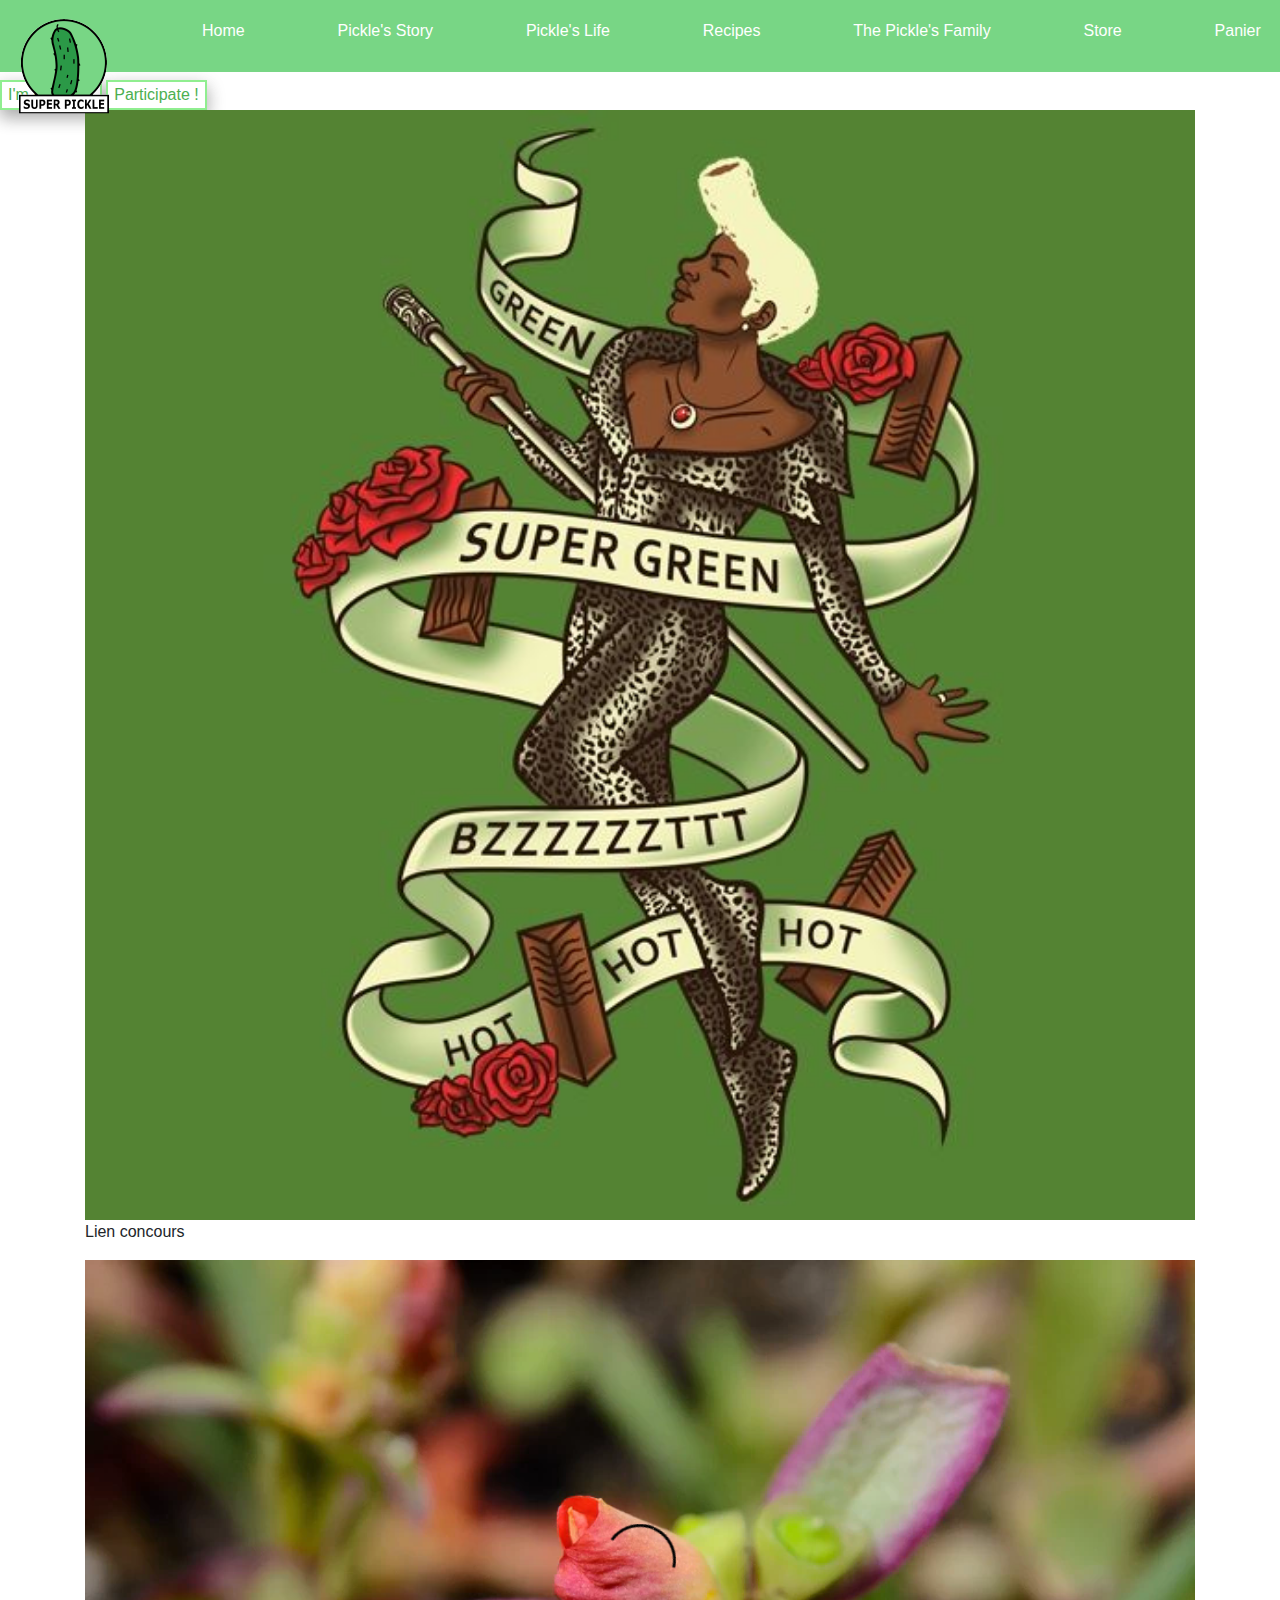
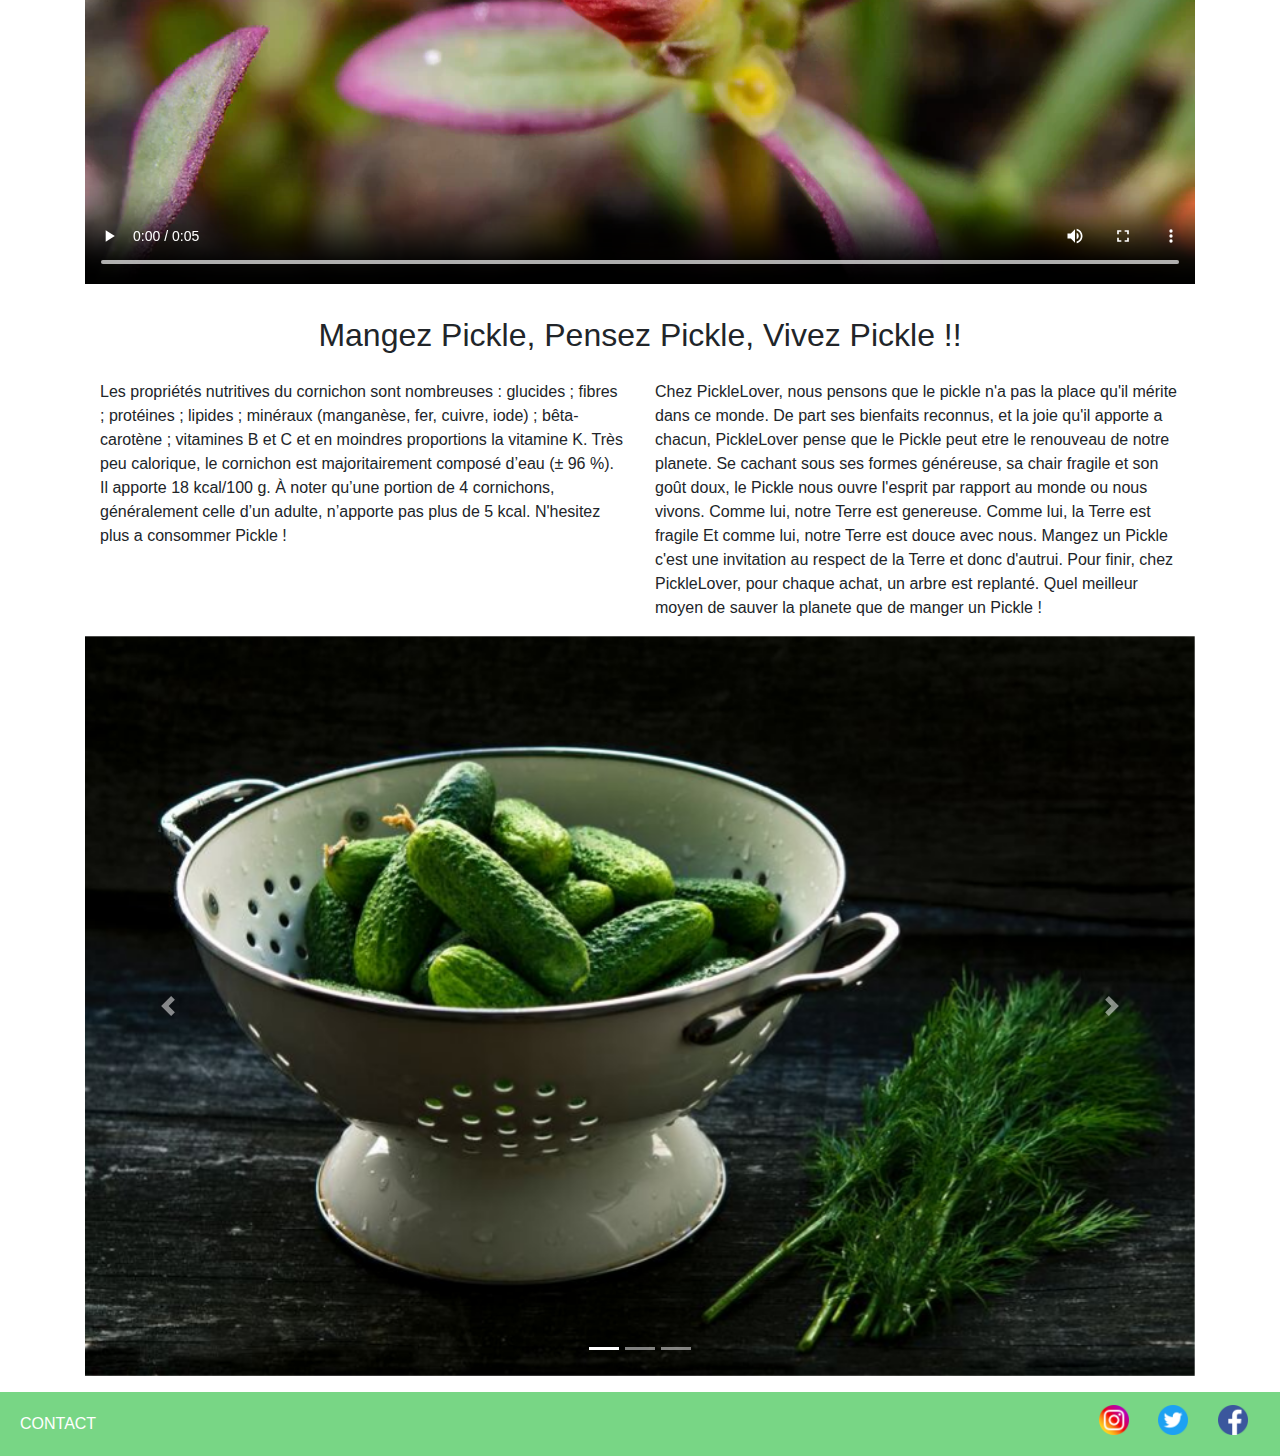
==== index.html @ 93ed2538 "Mise a jour logo ENCORE" ====
<!DOCTYPE html>
<html lang="en">
<head>
    <meta charset="UTF-8">
    <meta name=viewport content="width=device-width, initial-scale=1">

           <link rel="stylesheet" href="style.css">
<link rel="stylesheet" href="https://stackpath.bootstrapcdn.com/bootstrap/4.3.1/css/bootstrap.min.css"
          integrity="sha384-ggOyR0iXCbMQv3Xipma34MD+dH/1fQ784/j6cY/iJTQUOhcWr7x9JvoRxT2MZw1T" crossorigin="anonymous">
 
    <script src="https://code.jquery.com/jquery-3.2.1.slim.min.js" integrity="sha384-KJ3o2DKtIkvYIK3UENzmM7KCkRr/rE9/Qpg6aAZGJwFDMVNA/GpGFF93hXpG5KkN" crossorigin="anonymous"></script>
<script src="https://cdnjs.cloudflare.com/ajax/libs/popper.js/1.12.9/umd/popper.min.js" integrity="sha384-ApNbgh9B+Y1QKtv3Rn7W3mgPxhU9K/ScQsAP7hUibX39j7fakFPskvXusvfa0b4Q" crossorigin="anonymous"></script>
<script src="https://maxcdn.bootstrapcdn.com/bootstrap/4.0.0/js/bootstrap.min.js" integrity="sha384-JZR6Spejh4U02d8jOt6vLEHfe/JQGiRRSQQxSfFWpi1MquVdAyjUar5+76PVCmYl" crossorigin="anonymous"></script>

    

    
    <title>Title</title>
</head>
<body>

 <header>
      <a href="index.html"><img src="img/super-pickle.png" alt="Logo Super Pickle" class="logo_desktop fixed-top"/></a>
      <nav class="navbar navbar-expand-lg fixed-top navbar-light" style="background-color: #78d685;">
          
      <a class="navbar-brand" href="index.html">
         
          </a>
          
  <button class="navbar-toggler" type="button" data-toggle="collapse" data-target="#navbarTogglerDemo02" aria-controls="navbarTogglerDemo02" aria-expanded="false" aria-label="Toggle navigation">
    <span class="navbar-toggler-icon"></span>
  </button>

  <div class="collapse navbar-collapse" id="navbarTogglerDemo02">
    <ul class="navbar-nav mr-auto mt-2 mt-lg-0">
      <li class="nav-item active">
        <a class="nav-link" href="index.html">Home <span class="sr-only">(current)</span></a>
      </li>
      <li class="nav-item">
        <a class="nav-link" href="pickles_story.html">Pickle's Story</a>
      </li>
       <li class="nav-item">
        <a class="nav-link" href="pickles_life.html">Pickle's Life</a>
      </li>
         <li class="nav-item">
        <a class="nav-link" href="recipes.html">Recipe</a>
      </li>
         <li class="nav-item">
        <a class="nav-link" href="the_pickles_family.html">The Pickle's Family</a>
      </li>
         <li class="nav-item">
        <a class="nav-link" href="store.html">Store</a>
      </li>
         <li class="nav-item">
        <a class="nav-link" href="index.html">Panier</a>
      </li>
    </ul>
  </div>
</nav>
     
    
  
     
        
        <nav class="menu fixed-top">
             
            <ul>
               <li> <a href="index.html"><img src="img/super-pickle.png" alt="Logo Super Pickle"/></a></li>
                <li><a href="index.html" class="home">Home</a></li>

                <li><a href="pickles_story.html" class="home">Pickle's Story</a></li>
                <li><a href="pickles_life.html" class="home">Pickle's Life</a></li>
                <li><a href="recipes.html" class="home">Recipes</a></li>
                <li><a href="the_pickles_family.html" class="home">The Pickle's Family</a></li>
                <li><a href="store.html" class="home">Store</a></li>
                <li><a href="index.html" class="home">Panier</a></li>
            </ul>
        </nav>
    </header>
    <button onclick="window.location.href = 'recipes.html';" class="button">I'm Hungry !</button>
    <button onclick="window.location.href = 'the_pickles_family.html';" class="button">Participate !</button>
    
    

<section class="container">
  <img src="img/supergreen.jpg" alt="#supergreen" class="widthSuperGreen">

<article>
  <p>Lien concours</p>
</article>
<aside>

    <video controls width="100%">

        <source src="img/flower.webm"
                type="video/webm">    
    </video>
</aside>
<aside>
  <h2 class="container text-center  marginTextCenterHome">
      Mangez Pickle, Pensez Pickle, Vivez Pickle !!
  </h2>
</aside>
<section class="container">
  <div class="row">
  <div class="col-md">
    <p>
        Les propriétés nutritives du cornichon sont nombreuses :

        glucides ;
        fibres ;
        protéines ;
        lipides ;
        minéraux (manganèse, fer, cuivre, iode) ;
        bêta-carotène ;
        vitamines B et C et en moindres proportions la vitamine K.
        Très peu calorique, le cornichon est majoritairement composé d’eau (± 96 %). 
        Il apporte 18 kcal/100 g. À noter qu’une portion de 4 cornichons, généralement celle d’un adulte, 
        n’apporte pas plus de 5 kcal.
        N'hesitez plus a consommer Pickle !
    </p>
  </div>
  <div class="col-md">
    <p>
      Chez PickleLover, nous pensons que le pickle n'a pas la place qu'il mérite dans ce monde.
      De part ses bienfaits reconnus, et la joie qu'il apporte a chacun, PickleLover pense que le Pickle
      peut etre le renouveau de notre planete.
      Se cachant sous ses formes généreuse, sa chair fragile et son goût doux, le Pickle nous ouvre l'esprit 
      par rapport au monde ou nous vivons. Comme lui, notre Terre est genereuse. Comme lui, la Terre est fragile
      Et comme lui, notre Terre est douce avec nous. Mangez un Pickle c'est une invitation au respect de la Terre et
      donc d'autrui.
      Pour finir, chez PickleLover, pour chaque achat, un arbre est replanté. Quel meilleur moyen de sauver la planete que de manger un Pickle !
    </p>
  </div>
</div>
</section>














</section>















 <section class="container">
     <div id="carouselExampleIndicators" class="carousel slide" data-ride="carousel">
         <ol class="carousel-indicators">
             <li data-target="#carouselExampleIndicators" data-slide-to="0" class="active"></li>
             <li data-target="#carouselExampleIndicators" data-slide-to="1"></li>
             <li data-target="#carouselExampleIndicators" data-slide-to="2"></li>
         </ol>
         <div class="carousel-inner">
             <div class="carousel-item active">
                 <img class="d-block w-100" src="img/pickles1.jpg" alt="First slide">
             </div>
             <div class="carousel-item">
                 <img class="d-block w-100" src="img/pickles1.jpg" alt="Second slide">
             </div>
             <div class="carousel-item">
                 <img class="d-block w-100" src="img/pickles1.jpg" alt="Third slide">
             </div>
         </div>
         <a class="carousel-control-prev" href="#carouselExampleIndicators" role="button" data-slide="prev">
             <span class="carousel-control-prev-icon" aria-hidden="true"></span>
             <span class="sr-only">Previous</span>
         </a>
         <a class="carousel-control-next" href="#carouselExampleIndicators" role="button" data-slide="next">
             <span class="carousel-control-next-icon" aria-hidden="true"></span>
             <span class="sr-only">Next</span>
         </a>
     </div>
 </section>

<footer class="page-footer">
    <div class=" pickles-footer mt-3">
        <div class=" contact-footer">
            <a href="mailto:pickleslovers@gmail.com" class="contact_mailto">Contact</a>
        </div>
        <div class="social-footer">
            <img src="img/logo_instagram.png" alt="Logo Instagram">
            <img src="img/logo_twitter.png" alt="Logo Twitter">
            <img src="img/logo_facebook.png" alt="Logo Facebook">
        </div>
    </div>
</footer>

</body>
</html>
---- style.css ----
.store_img_fluid{
    height: auto; 
}

.store_container{
    display: flex;
    flex-direction: row;
    justify-content: space-around;
}

.photo_text{
    text-align: center;
    margin: 15px;
}
/*texte en dessous des images*/
.description_image{
    width: 100%;
    text-align: justify;
    height: auto;
}

.img_store{
    width: 100%;
    height: 300px;
    object-fit: contain;
    border: 4px solid lightgreen;
}

@media screen and (max-width: 768px){
    .store_container{
        display: flex;
        flex-direction: column;
        text-align: center;
    }

    .photo_text{
        text-align: center;
    }

    .store_img_fluid{
        height: auto;
    }
}
/* CSS RECIPES */

.container-recipes {
    margin-left: 20%;
}

h1 {
    margin-bottom: 60px;
}

.recettes img {
    display: inline-block;
    width: 250px;
    height: 250px;
    white-space: nowrap;
    overflow: hidden;
    border-radius: 150px;
    object-fit: cover;
}

.recettes {
    display: flex;
    flex-direction: row;
    flex-wrap: nowrap;
    justify-content: flex-start;
    align-items: center;
    align-content: center;
    margin: 35px;

}

.texte-recettes {
    display: flex;
    flex-direction: column;
    flex-wrap: nowrap;
    justify-content: flex-start;
    align-items: stretch;
    align-content: stretch;
    margin-left: 25px;
}

/* Mobile Styles */
@media only screen and (max-width: 768px) {

    .recettes {
        display: flex;
        flex-direction: column;
        flex-wrap: nowrap;
        justify-content: flex-start;
        align-items: center;
        align-content: center;
        margin: 40px;
    }

    .h2-recipes {
        text-align: center;
    }

    .p-recipes {
        text-align: left;
    }

    .texte-recettes {
        display: flex;
        flex-direction: column;
        justify-content: flex-start;
        align-items: center;
        margin-left: 0;
    }

    .recettes img {
        margin: 25px;
    }

    .container-recipes {
        margin-left: 0;
    }

}


/* Desktop Styles */
@media only screen and (min-width: 768px) {

    .navbar {
        display: none !important;
    }


    header{
           margin-bottom: 80px;
    }

  .logo_desktop
    {
        display: none;
    }


    nav ul {
        display: flex;
        flex-direction: row;
        justify-content: space-between;
        list-style-type: none;
        padding: 1.5%;
    }

    a {
        text-decoration: none;
    }

    .menu
    {
        background-color: #78d685;
        color: white;
        height: 8%;

    }
.home
    {
        color: white;

    }
    .home:hover{
        text-decoration: none;
        color: white;
        font-weight: bold;
    }
}


/* Mobile Styles */
@media only screen and (max-width: 768px) {


      header{
           margin-bottom: 80px;
    }


    .menu {

        display: none;
    }


a {
    text-decoration: none;
}

.nav-link
    {
        text-decoration: none;
        color: white!important;

    }
    .nav-link:hover{
        font-weight: bold;
    }



    nav ul {
        list-style-type: none;
    }

    a {
        text-decoration: none;
    }
    
.logo_desktop
    {
        z-index: 1031!important;
    }


}
@media screen and (max-width : 1200px) {

    .containerFeedFormMobile{
        flex-direction: column-reverse;
    }

    .twitter-timeline{
        margin:auto;
        width: 80%;
    }

}

@media screen and (min-width : 1200px) {

    .twitterFeed{
        margin-left: 1rem !important ;
        margin-right : 0.5rem !important;
    }

}

@media screen and (max-width : 768px){

    .row{
        margin-left:0 !important;
        margin-right:0 !important;
    }
}
@media screen and (max-width : 575px){

    .row{
        margin-left:0;
        margin-right:0;
    }
}
@media screen and (max-width : 1200px) {

    .containerFeedFormMobile{
        flex-direction: column-reverse;
    }

    .twitter-timeline{
        margin:auto;
        width: 80%;
    }

}

@media screen and (min-width : 1200px) {

    .twitterFeed{
        margin-left: 1rem !important ;
        margin-right : 0.5rem !important;
    }

}

@media screen and (max-width : 768px){

    .row{
        margin-left:0 !important;
        margin-right:0 !important;
    }
}
@media screen and (max-width : 575px){

    .row{
        margin-left:0;
        margin-right:0;
    }
}















/*Home*/
.widthSuperGreen {
    width: 100%;
}
.imgBandeauHome{
    max-width: 100%;
    height: auto;
    margin-top: 32px;
    margin-bottom: 32px;
}

.marginTextCenterHome {
    margin: 25px;
}

/* pickle_story */
.reverseColumnPickleStory {
    flex-direction: row-reverse;
    background-color: #60BA68;
    margin: 8px;
}

.reverseParagraphePickleStory {
    align-self: center;
    color: antiquewhite;
}

.paragraphePickleStory {
    align-self: center;
    color: #60BA68;
}

.groupePickle {
    width: 100%;
    height: 300px;
}

.marginPickleStory {
    margin-bottom: 10px;
}

.reverseParagraphePickleStory p {
    margin: 0;
}

.paragraphePickleStory p {
    margin: 0;
}

.widthNotAndReverseParagraphePickleLife {
    width: 100%;
}

.marginContainerPickleLife {
    margin-bottom: 50px;
}

/* Pickle_life*/

.imgPickleLife {
    margin: 8px;
}

.titrePickleLife {
    margin: 10px;
}

.cornichonPickleStory {
    width: 100%;
}

.tbPickleLife {
    margin: 8px;
}

/*Pickle Family */

.imgConcoursPickleFamily{
    max-width: 100%;
    height: auto;
  }
.concoursPickleFamily{
    background-color: #60BA68;
    margin-top: 10px;
}
.paragrapheConcoursPickleFamily{
    padding-top: 2.3rem;
    padding-bottom: 2.3rem;
    text-align: justify;

}

/*Pickle Family */

.imgConcoursPickleFamily{
    max-width: 100%;
    height: auto;
  }
.concoursPickleFamily{
    background-color: #60BA68;
    margin-top: 10px;
}
.paragrapheConcoursPickleFamily{
    padding-top: 2.3rem;
    padding-bottom: 2.3rem;
    text-align: justify;
}










/* Gestion footer */

.pickles-footer {
    display: flex;
    background-color: #78d685;
    
}

footer img {
    width: auto;
    height: 30px;
    margin: 2%;
}

@media screen and (max-width: 768px) {
    footer img {
        width: auto;
        height: 35px;
    }

    .contact-footer a {
        font-size: 15px
    }
}

.social-footer {
    text-align: right;
    width: 50%;
    padding-right: 20px
}

.contact-footer {
    display: flex;
    text-align: left;
    width: 50%;
    padding: 20px;
}

.contact_mailto {
    margin-top: auto;
    margin-bottom: auto;
    color: white;
    text-transform: uppercase;
}


.button
{
    background-color: white;
    color: #4CAF50;
    border: 2px solid lightgreen;
    box-shadow: 0 8px 16px 0 rgba(0,0,0,0.2), 0 6px 20px 0 rgba(0,0,0,0.19);
}

.button:hover
{
    background-color: lightgreen;
    color: white;
    box-shadow: 0 12px 16px 0 rgba(0,0,0,0.24), 0 17px 50px 0 rgba(0,0,0,0.19);
}

.button:active {
  background-color: #4CAF50;
  box-shadow: 0 5px #666;
  transform: translateY(4px);
}




/*pickles Family*/
.sponsorship {
    display: flex;
    flex-direction: column;
    width: 50%;
    margin: auto;
}

.sponsorship .g-recaptcha div {
}

@media screen and (max-width: 575px) {
    #rc-imageselect, .g-recaptcha {
        transform: scale(0.77);
        -webkit-transform: scale(0.77);
        transform-origin: 0 0;
        -webkit-transform-origin: 0 0;
    }
}

.sponsorship label {
    margin: 0;
}

@media screen  and (max-width: 768px) {
    .sponsorship label {
        text-align: center;
    }
}

.sponsorship_div {
    display: flex;
    flex-direction: column;
}
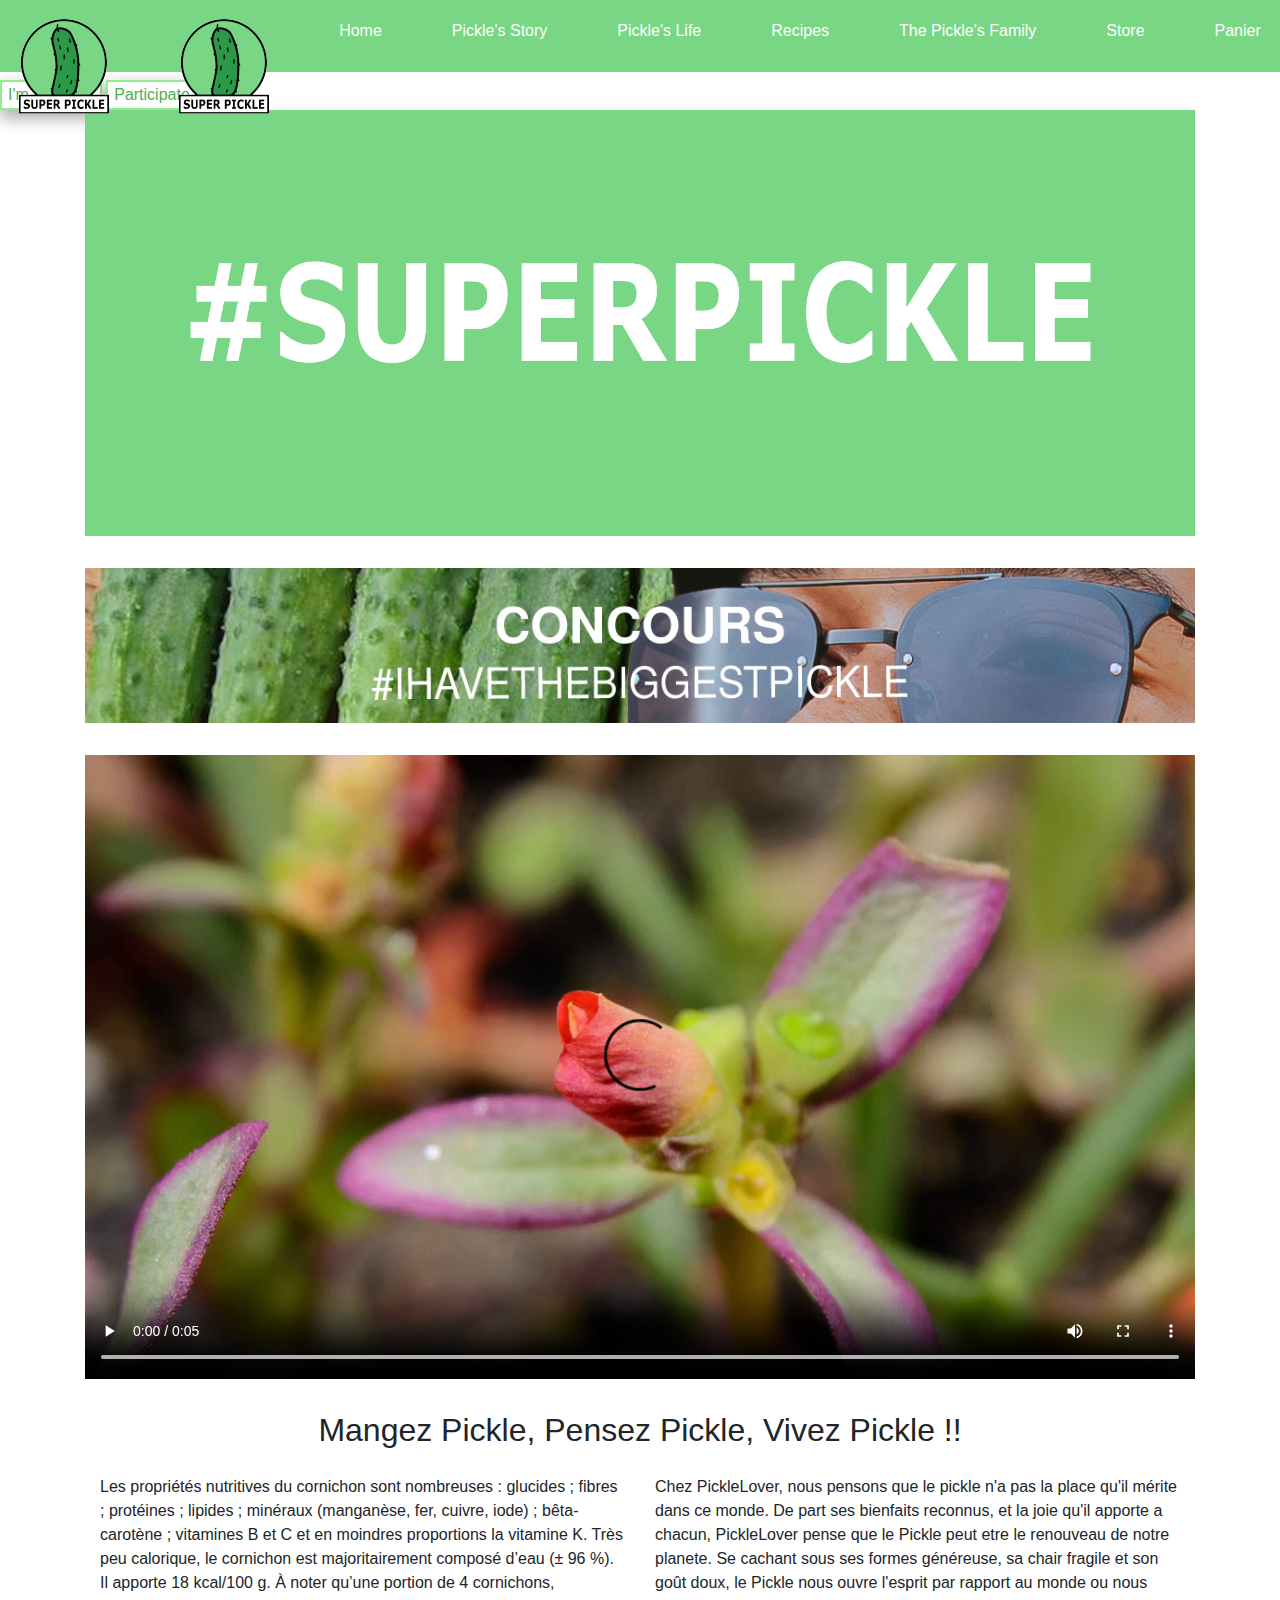
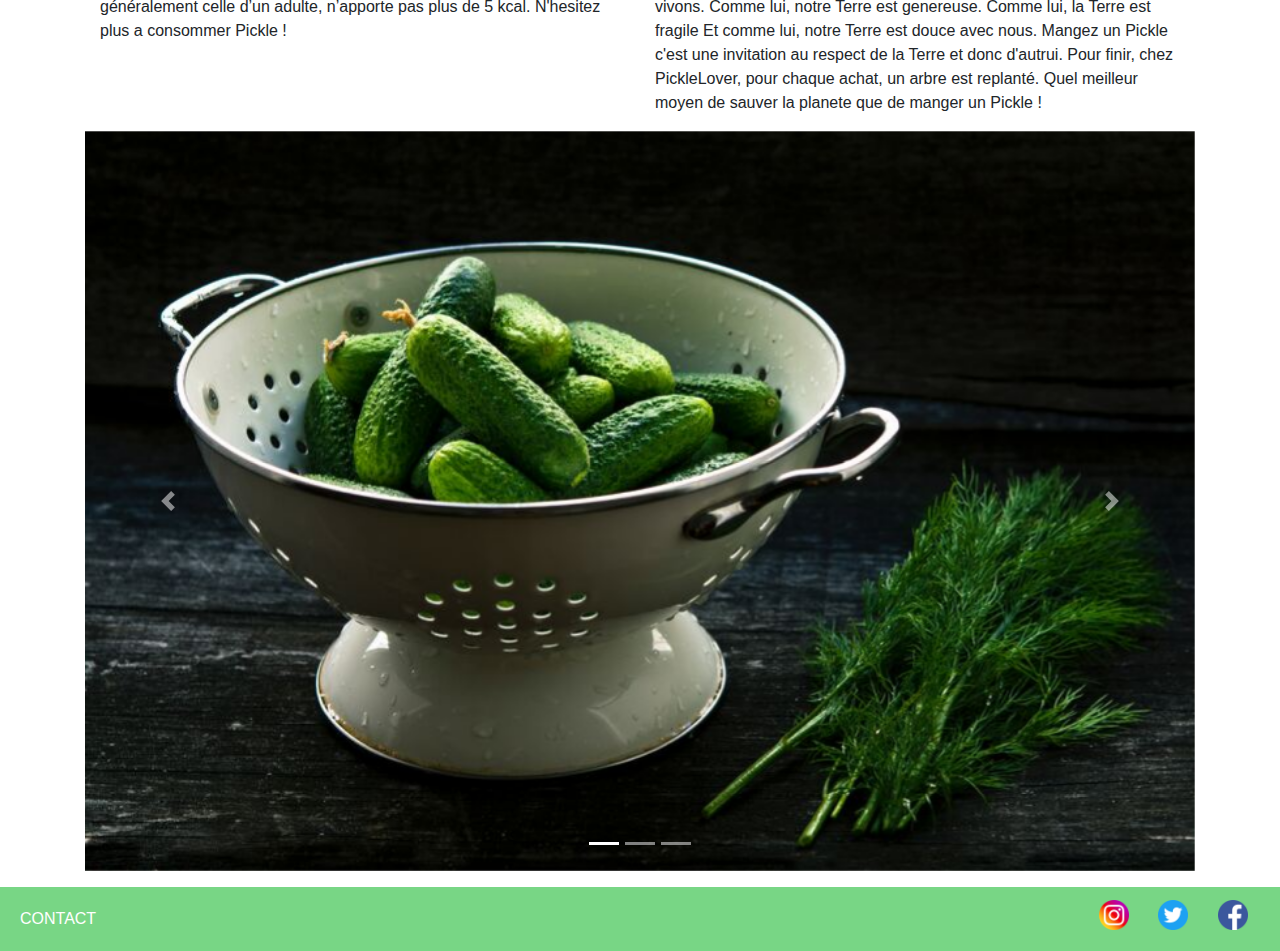
==== commit 5083ea61: "Mise a jour ENCORE du logo conflits" ====
--- a/index.html
+++ b/index.html
@@ -15,7 +15,7 @@
     
 
     
-    <title>Title</title>
+    <title>Home</title>
 </head>
 <body>
 
@@ -34,6 +34,7 @@
   <div class="collapse navbar-collapse" id="navbarTogglerDemo02">
     <ul class="navbar-nav mr-auto mt-2 mt-lg-0">
       <li class="nav-item active">
+          
         <a class="nav-link" href="index.html">Home <span class="sr-only">(current)</span></a>
       </li>
       <li class="nav-item">
@@ -65,7 +66,11 @@
         <nav class="menu fixed-top">
              
             <ul>
+
                <li> <a href="index.html"><img src="img/super-pickle.png" alt="Logo Super Pickle"/></a></li>
+
+                <li><a href="index.html"><img src="img/super-pickle.png" alt="Logo Super Pickle"/></a></li>
+
                 <li><a href="index.html" class="home">Home</a></li>
 
                 <li><a href="pickles_story.html" class="home">Pickle's Story</a></li>
@@ -83,10 +88,10 @@
     
 
 <section class="container">
-  <img src="img/supergreen.jpg" alt="#supergreen" class="widthSuperGreen">
+  <img src="img/superpicklebaniere.png" alt="#supergreen" class="widthSuperGreen">
 
 <article>
-  <p>Lien concours</p>
+  <a href="the_pickles_family.html#concoursFamily" ><img src="img/BandeauConcoursHome.png" alt="concours" class="imgBandeauHome" ></a>
 </article>
 <aside>
 
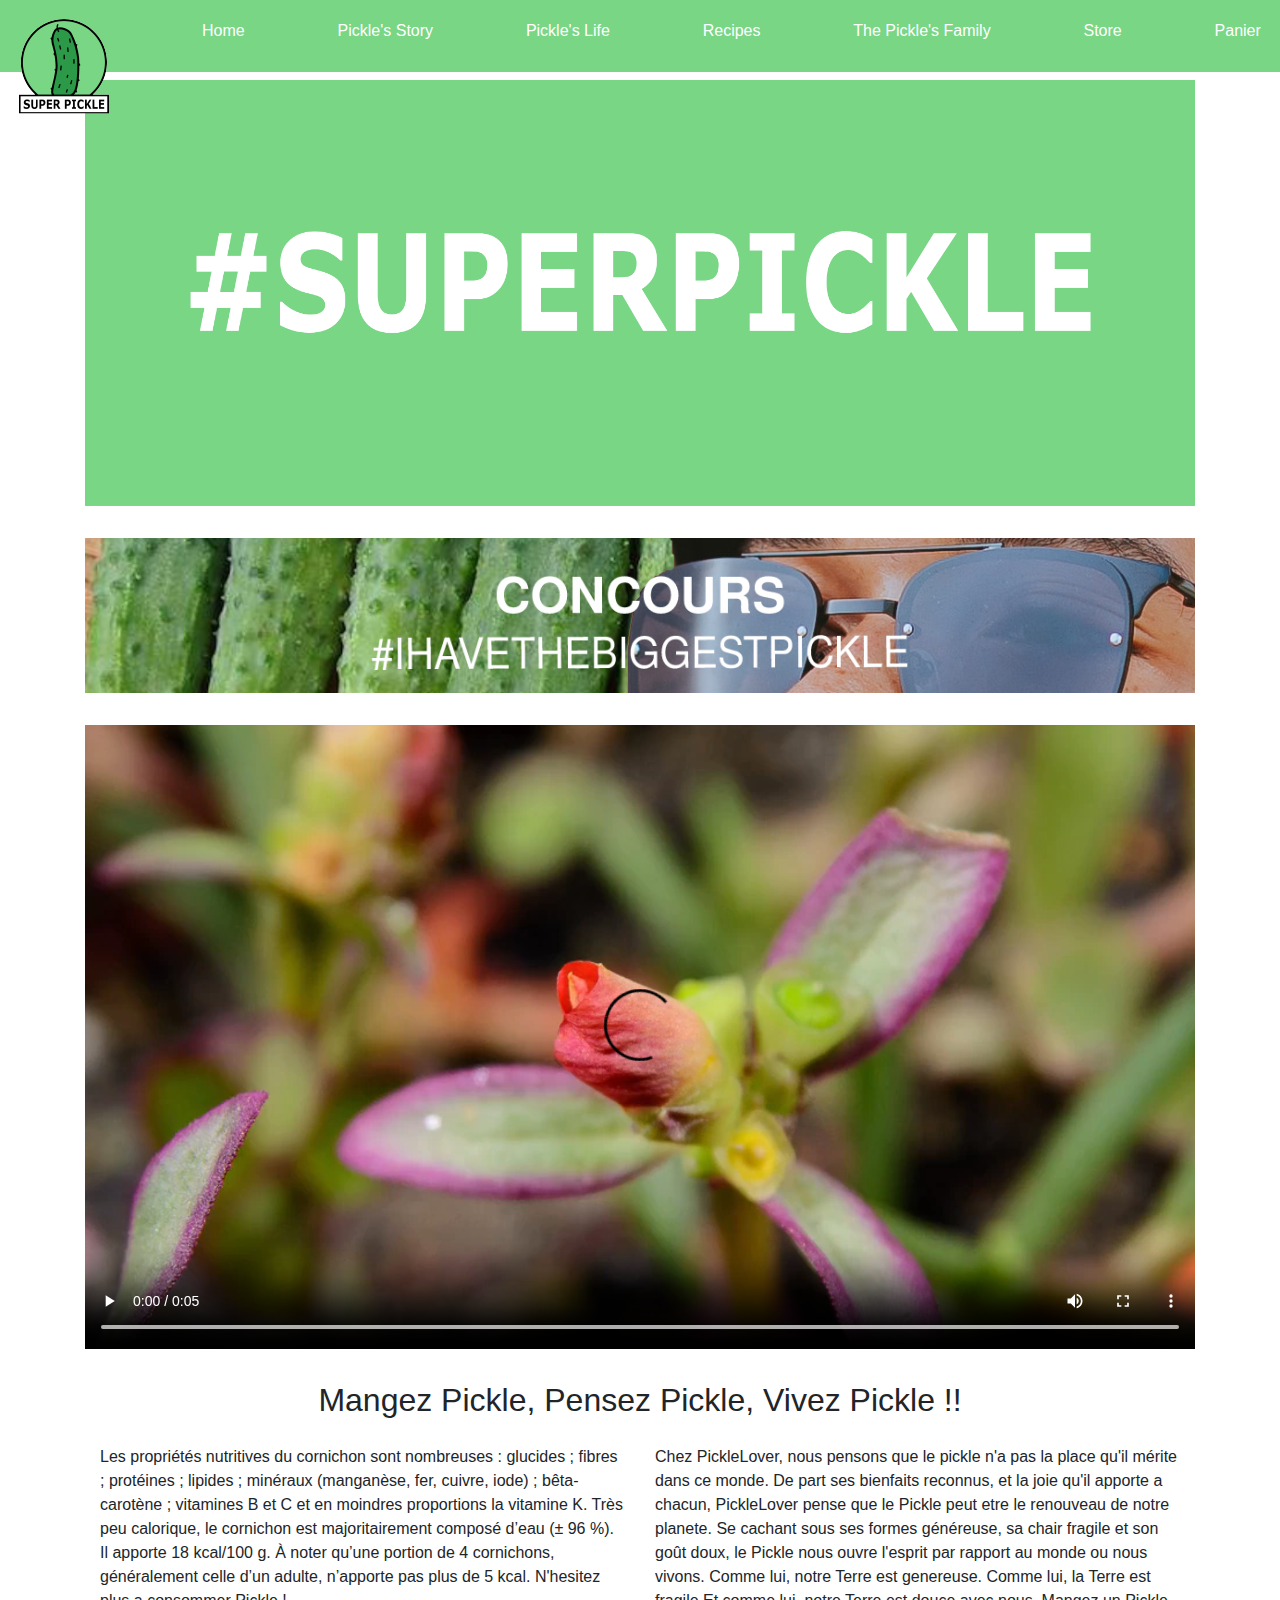
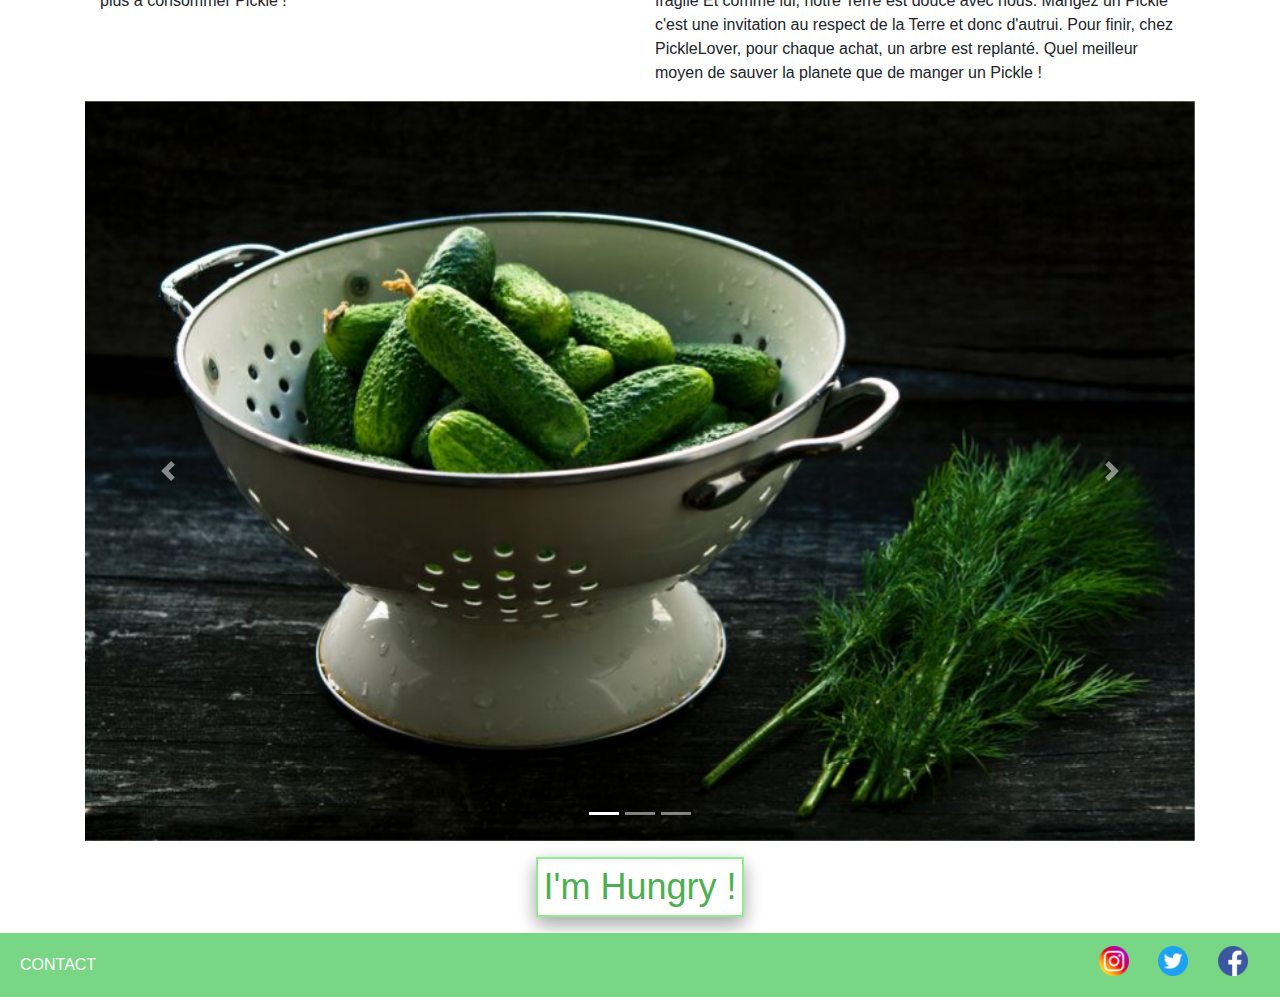
==== commit bb0ff0bd: "comm" ====
--- a/index.html
+++ b/index.html
@@ -66,11 +66,7 @@
         <nav class="menu fixed-top">
              
             <ul>
-
-               <li> <a href="index.html"><img src="img/super-pickle.png" alt="Logo Super Pickle"/></a></li>
-
                 <li><a href="index.html"><img src="img/super-pickle.png" alt="Logo Super Pickle"/></a></li>
-
                 <li><a href="index.html" class="home">Home</a></li>
 
                 <li><a href="pickles_story.html" class="home">Pickle's Story</a></li>
@@ -82,121 +78,99 @@
             </ul>
         </nav>
     </header>
-    <button onclick="window.location.href = 'recipes.html';" class="button">I'm Hungry !</button>
-    <button onclick="window.location.href = 'the_pickles_family.html';" class="button">Participate !</button>
-    
-    
+
 
 <section class="container">
-  <img src="img/superpicklebaniere.png" alt="#supergreen" class="widthSuperGreen">
+    <img src="img/superpicklebaniere.png" alt="#supergreen" class="widthSuperGreen">
 
-<article>
-  <a href="the_pickles_family.html#concoursFamily" ><img src="img/BandeauConcoursHome.png" alt="concours" class="imgBandeauHome" ></a>
-</article>
-<aside>
+    <article>
+        <a href="the_pickles_family.html#concoursFamily"><img src="img/BandeauConcoursHome.png" alt="concours"
+                                                              class="imgBandeauHome"></a>
+    </article>
+    <aside>
 
-    <video controls width="100%">
+        <video controls width="100%">
 
-        <source src="img/flower.webm"
-                type="video/webm">    
-    </video>
-</aside>
-<aside>
-  <h2 class="container text-center  marginTextCenterHome">
-      Mangez Pickle, Pensez Pickle, Vivez Pickle !!
-  </h2>
-</aside>
-<section class="container">
-  <div class="row">
-  <div class="col-md">
-    <p>
-        Les propriétés nutritives du cornichon sont nombreuses :
+            <source src="img/flower.webm"
+                    type="video/webm">
+        </video>
+    </aside>
+    <aside>
+        <h2 class="container text-center  marginTextCenterHome">
+            Mangez Pickle, Pensez Pickle, Vivez Pickle !!
+        </h2>
+    </aside>
+    <section class="container">
+        <div class="row">
+            <div class="col-md">
+                <p>
+                    Les propriétés nutritives du cornichon sont nombreuses :
 
-        glucides ;
-        fibres ;
-        protéines ;
-        lipides ;
-        minéraux (manganèse, fer, cuivre, iode) ;
-        bêta-carotène ;
-        vitamines B et C et en moindres proportions la vitamine K.
-        Très peu calorique, le cornichon est majoritairement composé d’eau (± 96 %). 
-        Il apporte 18 kcal/100 g. À noter qu’une portion de 4 cornichons, généralement celle d’un adulte, 
-        n’apporte pas plus de 5 kcal.
-        N'hesitez plus a consommer Pickle !
-    </p>
-  </div>
-  <div class="col-md">
-    <p>
-      Chez PickleLover, nous pensons que le pickle n'a pas la place qu'il mérite dans ce monde.
-      De part ses bienfaits reconnus, et la joie qu'il apporte a chacun, PickleLover pense que le Pickle
-      peut etre le renouveau de notre planete.
-      Se cachant sous ses formes généreuse, sa chair fragile et son goût doux, le Pickle nous ouvre l'esprit 
-      par rapport au monde ou nous vivons. Comme lui, notre Terre est genereuse. Comme lui, la Terre est fragile
-      Et comme lui, notre Terre est douce avec nous. Mangez un Pickle c'est une invitation au respect de la Terre et
-      donc d'autrui.
-      Pour finir, chez PickleLover, pour chaque achat, un arbre est replanté. Quel meilleur moyen de sauver la planete que de manger un Pickle !
-    </p>
-  </div>
-</div>
-</section>
-
-
-
-
-
-
-
-
-
-
-
-
+                    glucides ;
+                    fibres ;
+                    protéines ;
+                    lipides ;
+                    minéraux (manganèse, fer, cuivre, iode) ;
+                    bêta-carotène ;
+                    vitamines B et C et en moindres proportions la vitamine K.
+                    Très peu calorique, le cornichon est majoritairement composé d’eau (± 96 %).
+                    Il apporte 18 kcal/100 g. À noter qu’une portion de 4 cornichons, généralement celle d’un adulte,
+                    n’apporte pas plus de 5 kcal.
+                    N'hesitez plus a consommer Pickle !
+                </p>
+            </div>
+            <div class="col-md">
+                <p>
+                    Chez PickleLover, nous pensons que le pickle n'a pas la place qu'il mérite dans ce monde.
+                    De part ses bienfaits reconnus, et la joie qu'il apporte a chacun, PickleLover pense que le Pickle
+                    peut etre le renouveau de notre planete.
+                    Se cachant sous ses formes généreuse, sa chair fragile et son goût doux, le Pickle nous ouvre
+                    l'esprit
+                    par rapport au monde ou nous vivons. Comme lui, notre Terre est genereuse. Comme lui, la Terre est
+                    fragile
+                    Et comme lui, notre Terre est douce avec nous. Mangez un Pickle c'est une invitation au respect de
+                    la Terre et
+                    donc d'autrui.
+                    Pour finir, chez PickleLover, pour chaque achat, un arbre est replanté. Quel meilleur moyen de
+                    sauver la planete que de manger un Pickle !
+                </p>
+            </div>
+        </div>
+    </section>
 
 
 </section>
 
 
-
-
-
-
-
-
-
-
-
-
-
-
-
- <section class="container">
-     <div id="carouselExampleIndicators" class="carousel slide" data-ride="carousel">
-         <ol class="carousel-indicators">
-             <li data-target="#carouselExampleIndicators" data-slide-to="0" class="active"></li>
-             <li data-target="#carouselExampleIndicators" data-slide-to="1"></li>
-             <li data-target="#carouselExampleIndicators" data-slide-to="2"></li>
-         </ol>
-         <div class="carousel-inner">
-             <div class="carousel-item active">
-                 <img class="d-block w-100" src="img/pickles1.jpg" alt="First slide">
-             </div>
-             <div class="carousel-item">
-                 <img class="d-block w-100" src="img/pickles1.jpg" alt="Second slide">
-             </div>
-             <div class="carousel-item">
-                 <img class="d-block w-100" src="img/pickles1.jpg" alt="Third slide">
-             </div>
-         </div>
-         <a class="carousel-control-prev" href="#carouselExampleIndicators" role="button" data-slide="prev">
-             <span class="carousel-control-prev-icon" aria-hidden="true"></span>
-             <span class="sr-only">Previous</span>
-         </a>
-         <a class="carousel-control-next" href="#carouselExampleIndicators" role="button" data-slide="next">
-             <span class="carousel-control-next-icon" aria-hidden="true"></span>
-             <span class="sr-only">Next</span>
-         </a>
-     </div>
- </section>
+<section class="container">
+    <div id="carouselExampleIndicators" class="carousel slide" data-ride="carousel">
+        <ol class="carousel-indicators">
+            <li data-target="#carouselExampleIndicators" data-slide-to="0" class="active"></li>
+            <li data-target="#carouselExampleIndicators" data-slide-to="1"></li>
+            <li data-target="#carouselExampleIndicators" data-slide-to="2"></li>
+        </ol>
+        <div class="carousel-inner">
+            <div class="carousel-item active">
+                <img class="d-block w-100" src="img/pickles1.jpg" alt="First slide">
+            </div>
+            <div class="carousel-item">
+                <img class="d-block w-100" src="img/pickles1.jpg" alt="Second slide">
+            </div>
+            <div class="carousel-item">
+                <img class="d-block w-100" src="img/pickles1.jpg" alt="Third slide">
+            </div>
+        </div>
+        <a class="carousel-control-prev" href="#carouselExampleIndicators" role="button" data-slide="prev">
+            <span class="carousel-control-prev-icon" aria-hidden="true"></span>
+            <span class="sr-only">Previous</span>
+        </a>
+        <a class="carousel-control-next" href="#carouselExampleIndicators" role="button" data-slide="next">
+            <span class="carousel-control-next-icon" aria-hidden="true"></span>
+            <span class="sr-only">Next</span>
+        </a>
+    </div>
+    <button onclick="window.location.href = 'recipes.html';" class="button">I'm Hungry !</button>
+</section>
 
 <footer class="page-footer">
     <div class=" pickles-footer mt-3">
--- a/style.css
+++ b/style.css
@@ -324,7 +324,6 @@
 .reverseColumnPickleStory {
     flex-direction: row-reverse;
     background-color: #60BA68;
-    margin: 8px;
 }
 
 .reverseParagraphePickleStory {
@@ -339,7 +338,6 @@
 
 .groupePickle {
     width: 100%;
-    height: 300px;
 }
 
 .marginPickleStory {
@@ -361,6 +359,14 @@
 .marginContainerPickleLife {
     margin-bottom: 50px;
 }
+
+.widthParagraphePickleStory{
+    width: 100%;
+}
+.rounded-circle1{
+    margin:16px;
+}
+
 
 /* Pickle_life*/
 
@@ -474,6 +480,10 @@
     color: #4CAF50;
     border: 2px solid lightgreen;
     box-shadow: 0 8px 16px 0 rgba(0,0,0,0.2), 0 6px 20px 0 rgba(0,0,0,0.19);
+    margin: 1rem auto auto auto;
+    display: block;
+    text-align: center;
+    font-size: 36px;
 }
 
 .button:hover
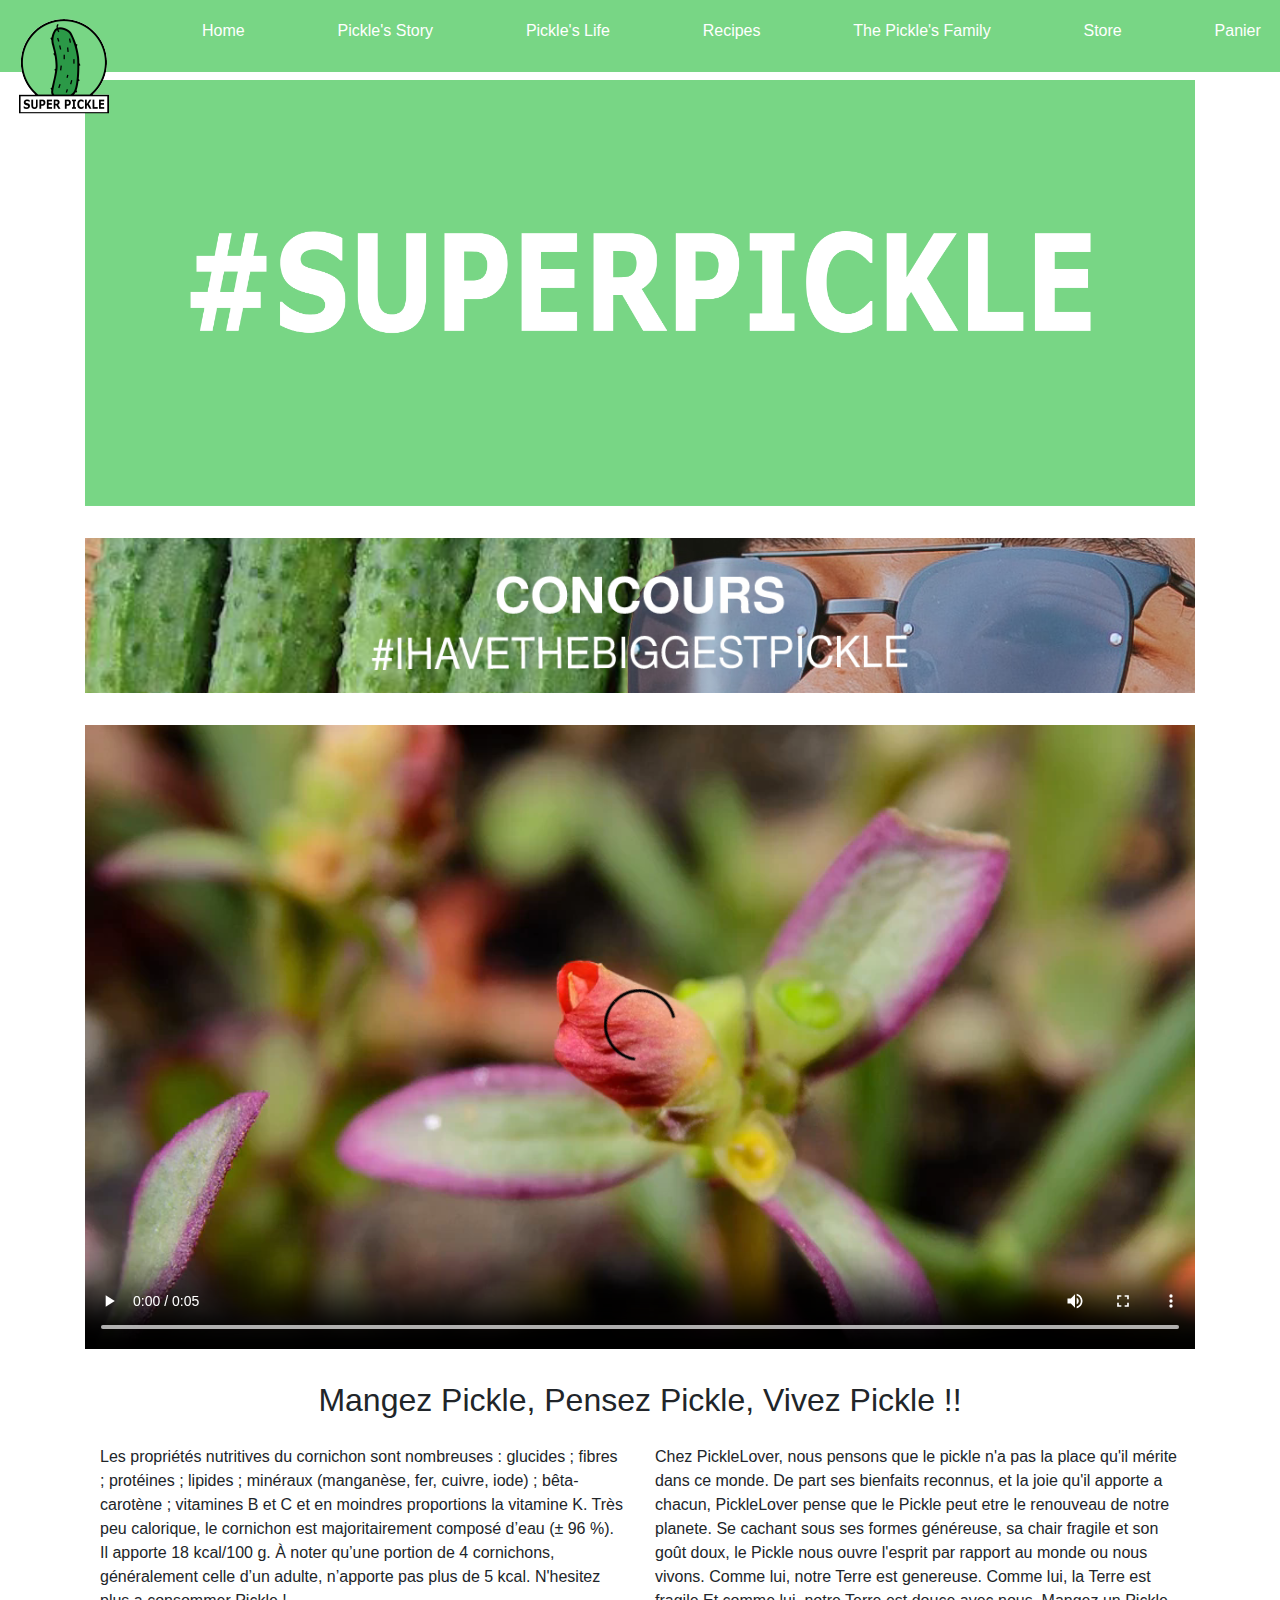
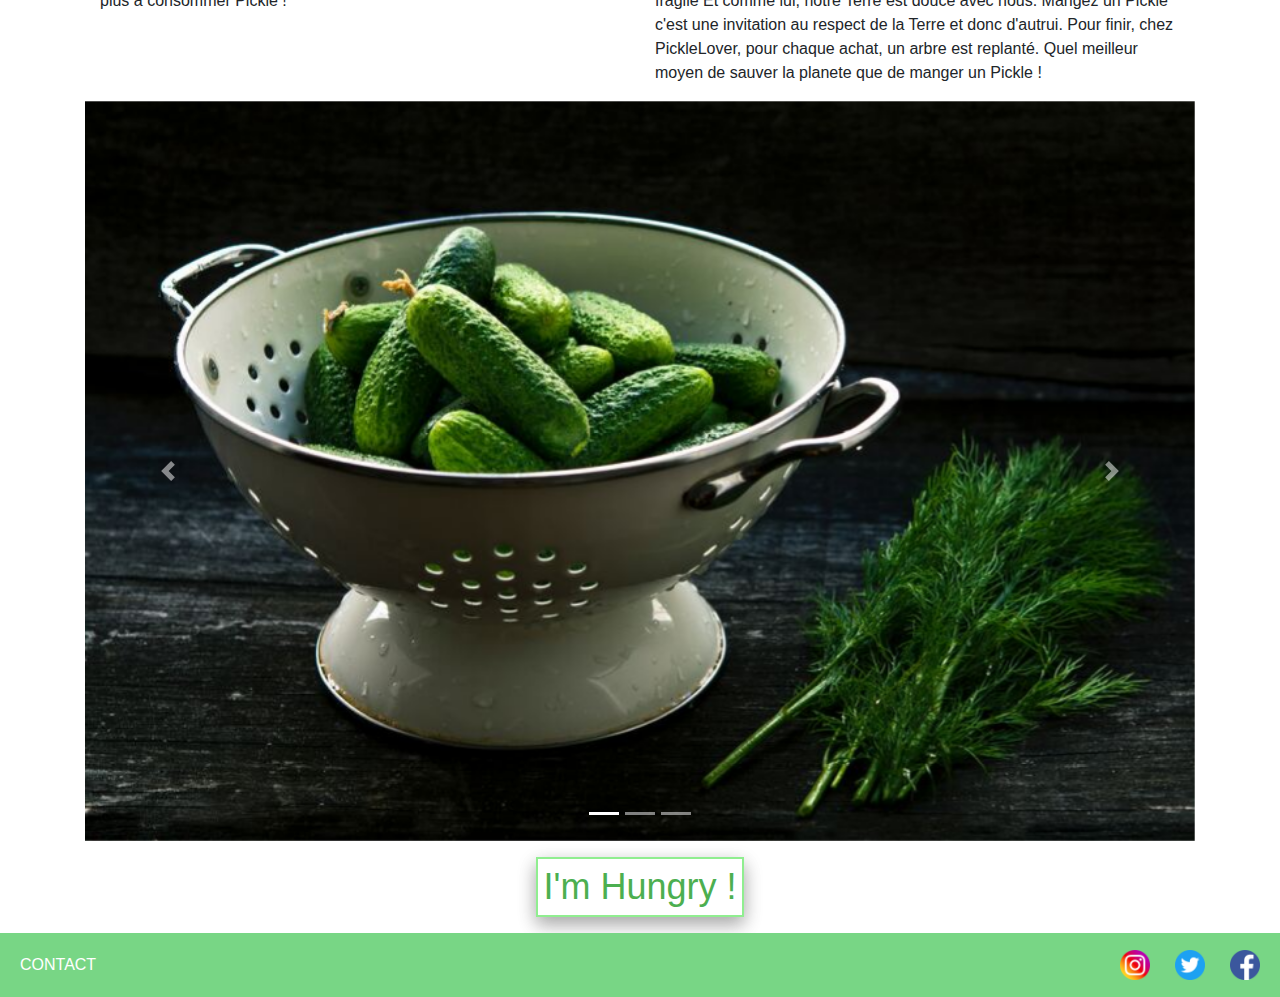
==== commit 1f8354ec: "Resolution conflits" ====
--- a/index.html
+++ b/index.html
@@ -66,7 +66,12 @@
         <nav class="menu fixed-top">
              
             <ul>
+
+
+              
+
                 <li><a href="index.html"><img src="img/super-pickle.png" alt="Logo Super Pickle"/></a></li>
+
                 <li><a href="index.html" class="home">Home</a></li>
 
                 <li><a href="pickles_story.html" class="home">Pickle's Story</a></li>
--- a/style.css
+++ b/style.css
@@ -456,7 +456,14 @@
 .social-footer {
     text-align: right;
     width: 50%;
-    padding-right: 20px
+    padding-right: 20px;
+    display: flex;
+    justify-content: flex-end;
+    margin: auto 0 auto auto;
+
+}
+.social-footer img:last-child {
+    margin-right: 0;
 }
 
 .contact-footer {
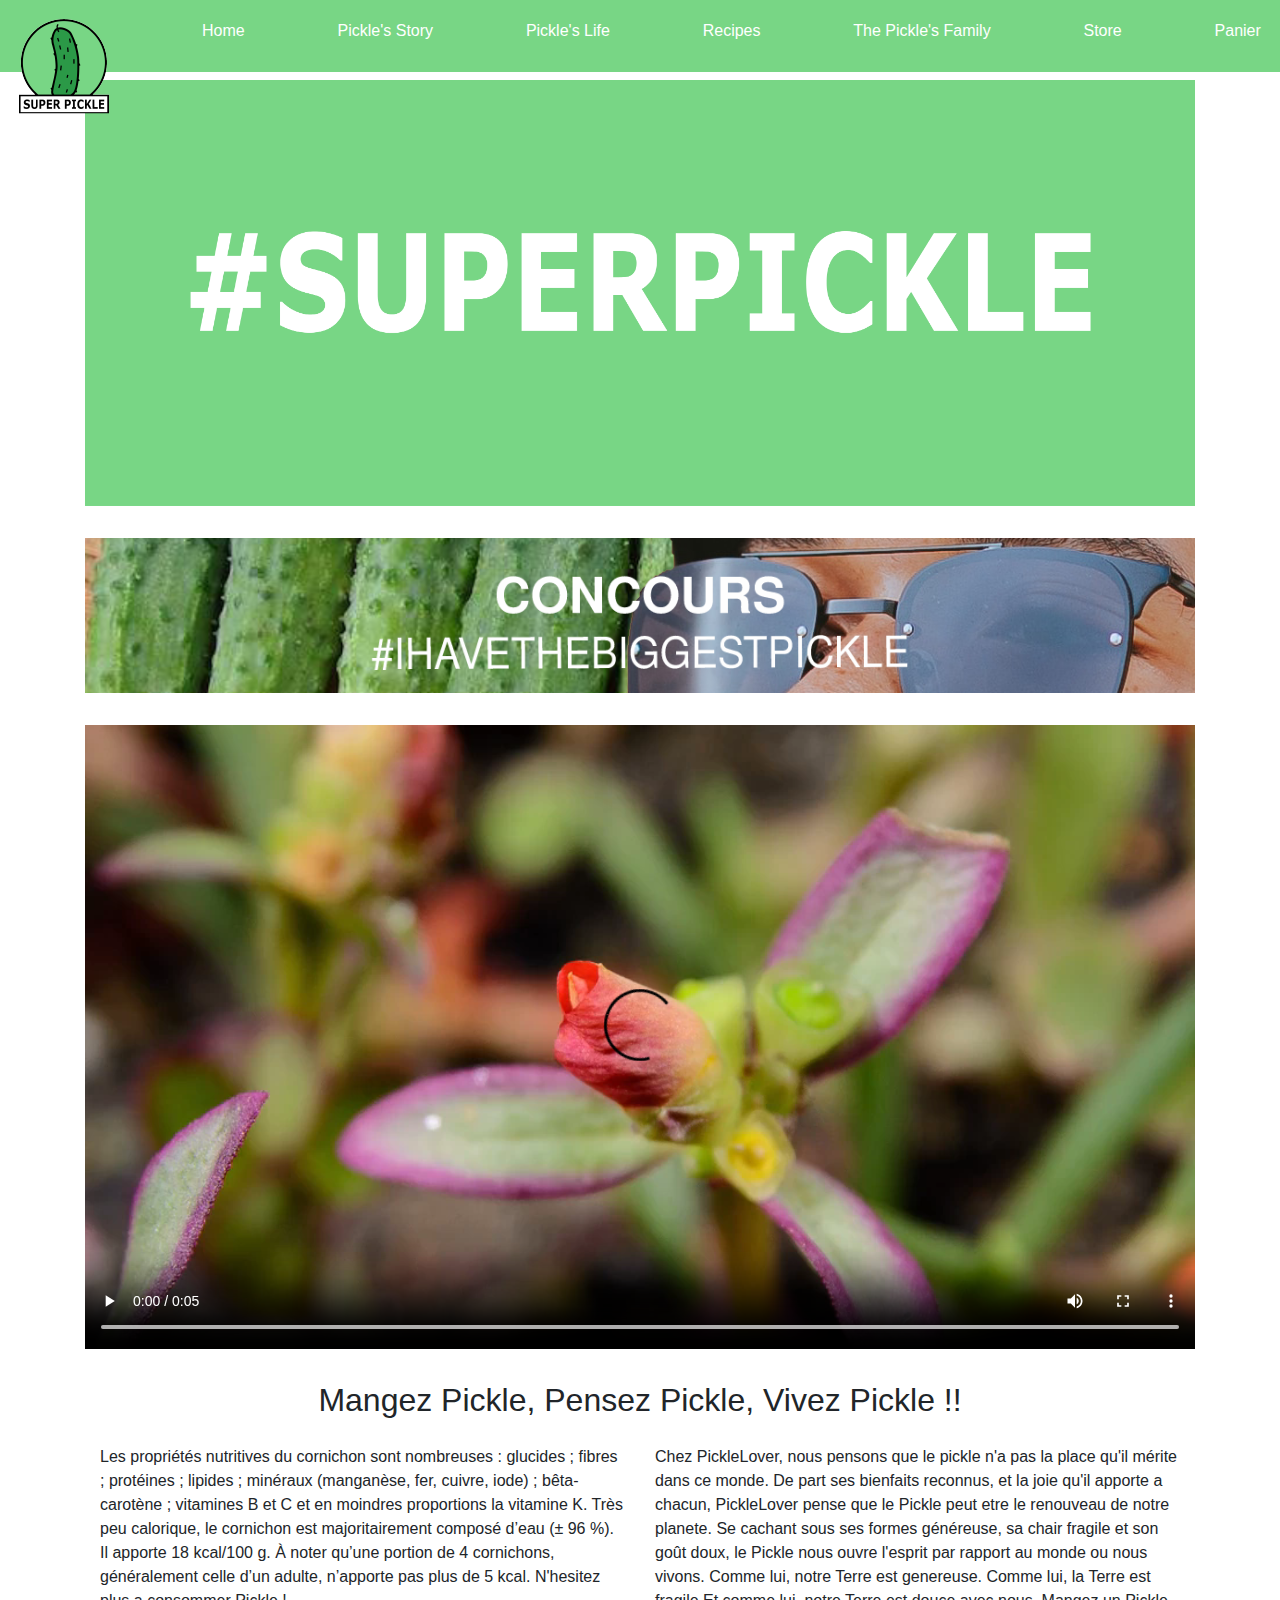
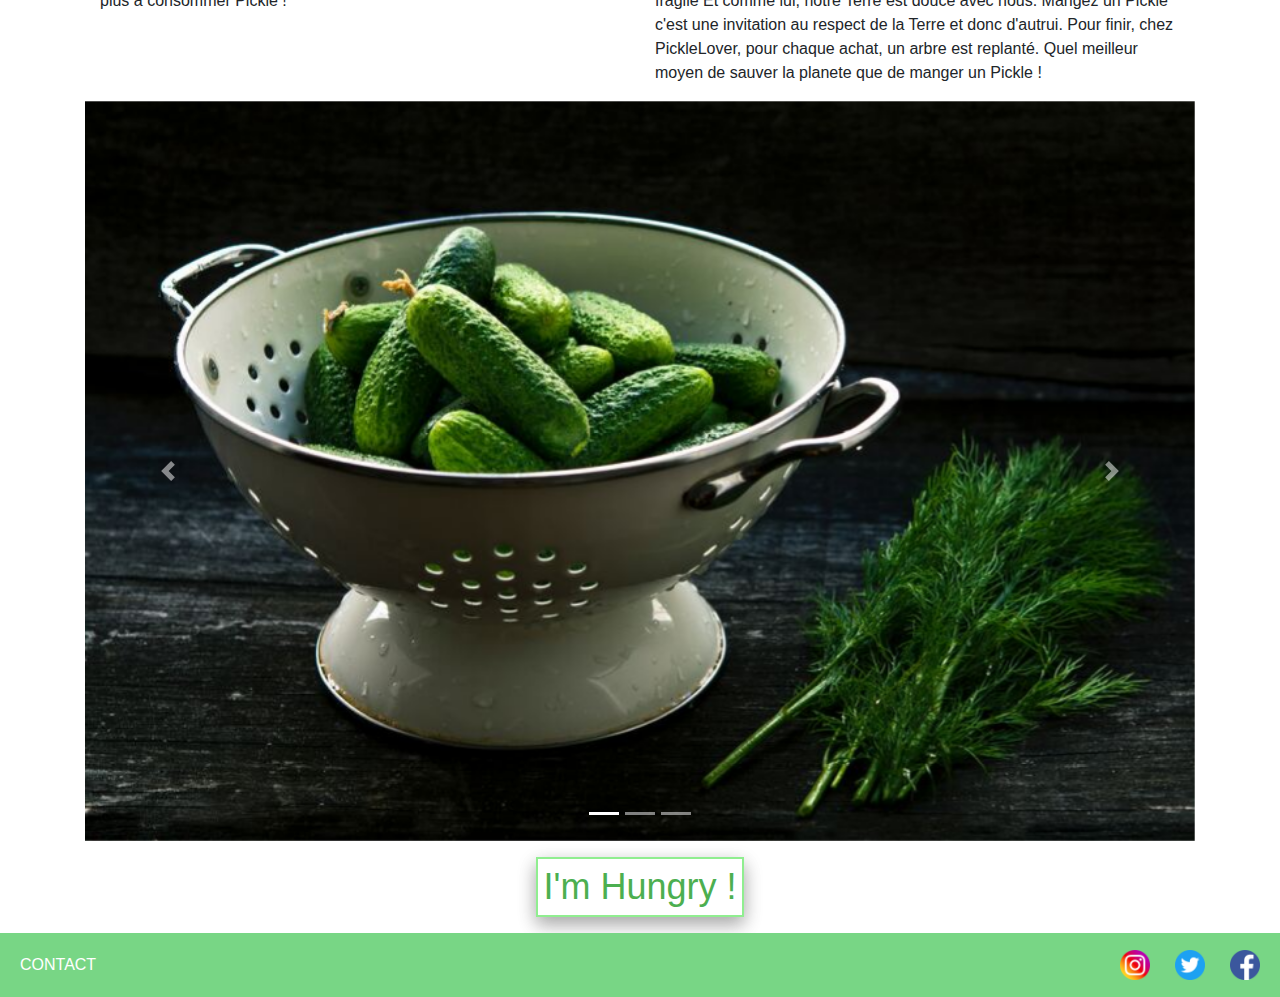
==== commit 0d2dfb22: "Mise a jour finale logo" ====
--- a/index.html
+++ b/index.html
@@ -4,85 +4,81 @@
     <meta charset="UTF-8">
     <meta name=viewport content="width=device-width, initial-scale=1">
 
-           <link rel="stylesheet" href="style.css">
-<link rel="stylesheet" href="https://stackpath.bootstrapcdn.com/bootstrap/4.3.1/css/bootstrap.min.css"
+    <link rel="stylesheet" href="style.css">
+    <link rel="stylesheet" href="https://stackpath.bootstrapcdn.com/bootstrap/4.3.1/css/bootstrap.min.css"
           integrity="sha384-ggOyR0iXCbMQv3Xipma34MD+dH/1fQ784/j6cY/iJTQUOhcWr7x9JvoRxT2MZw1T" crossorigin="anonymous">
- 
-    <script src="https://code.jquery.com/jquery-3.2.1.slim.min.js" integrity="sha384-KJ3o2DKtIkvYIK3UENzmM7KCkRr/rE9/Qpg6aAZGJwFDMVNA/GpGFF93hXpG5KkN" crossorigin="anonymous"></script>
-<script src="https://cdnjs.cloudflare.com/ajax/libs/popper.js/1.12.9/umd/popper.min.js" integrity="sha384-ApNbgh9B+Y1QKtv3Rn7W3mgPxhU9K/ScQsAP7hUibX39j7fakFPskvXusvfa0b4Q" crossorigin="anonymous"></script>
-<script src="https://maxcdn.bootstrapcdn.com/bootstrap/4.0.0/js/bootstrap.min.js" integrity="sha384-JZR6Spejh4U02d8jOt6vLEHfe/JQGiRRSQQxSfFWpi1MquVdAyjUar5+76PVCmYl" crossorigin="anonymous"></script>
 
-    
+    <script src="https://code.jquery.com/jquery-3.2.1.slim.min.js"
+            integrity="sha384-KJ3o2DKtIkvYIK3UENzmM7KCkRr/rE9/Qpg6aAZGJwFDMVNA/GpGFF93hXpG5KkN"
+            crossorigin="anonymous"></script>
+    <script src="https://cdnjs.cloudflare.com/ajax/libs/popper.js/1.12.9/umd/popper.min.js"
+            integrity="sha384-ApNbgh9B+Y1QKtv3Rn7W3mgPxhU9K/ScQsAP7hUibX39j7fakFPskvXusvfa0b4Q"
+            crossorigin="anonymous"></script>
+    <script src="https://maxcdn.bootstrapcdn.com/bootstrap/4.0.0/js/bootstrap.min.js"
+            integrity="sha384-JZR6Spejh4U02d8jOt6vLEHfe/JQGiRRSQQxSfFWpi1MquVdAyjUar5+76PVCmYl"
+            crossorigin="anonymous"></script>
 
-    
+
     <title>Home</title>
 </head>
 <body>
 
- <header>
-      <a href="index.html"><img src="img/super-pickle.png" alt="Logo Super Pickle" class="logo_desktop fixed-top"/></a>
-      <nav class="navbar navbar-expand-lg fixed-top navbar-light" style="background-color: #78d685;">
-          
-      <a class="navbar-brand" href="index.html">
-         
-          </a>
-          
-  <button class="navbar-toggler" type="button" data-toggle="collapse" data-target="#navbarTogglerDemo02" aria-controls="navbarTogglerDemo02" aria-expanded="false" aria-label="Toggle navigation">
-    <span class="navbar-toggler-icon"></span>
-  </button>
+<header>
+    <a href="index.html"><img src="img/super-pickle.png" alt="Logo Super Pickle" class="logo_desktop fixed-top"/></a>
+    <nav class="navbar navbar-expand-lg fixed-top navbar-light" style="background-color: #78d685;">
 
-  <div class="collapse navbar-collapse" id="navbarTogglerDemo02">
-    <ul class="navbar-nav mr-auto mt-2 mt-lg-0">
-      <li class="nav-item active">
-          
-        <a class="nav-link" href="index.html">Home <span class="sr-only">(current)</span></a>
-      </li>
-      <li class="nav-item">
-        <a class="nav-link" href="pickles_story.html">Pickle's Story</a>
-      </li>
-       <li class="nav-item">
-        <a class="nav-link" href="pickles_life.html">Pickle's Life</a>
-      </li>
-         <li class="nav-item">
-        <a class="nav-link" href="recipes.html">Recipe</a>
-      </li>
-         <li class="nav-item">
-        <a class="nav-link" href="the_pickles_family.html">The Pickle's Family</a>
-      </li>
-         <li class="nav-item">
-        <a class="nav-link" href="store.html">Store</a>
-      </li>
-         <li class="nav-item">
-        <a class="nav-link" href="index.html">Panier</a>
-      </li>
-    </ul>
-  </div>
-</nav>
-     
-    
-  
-     
-        
-        <nav class="menu fixed-top">
-             
-            <ul>
+        <a class="navbar-brand" href="index.html">
+
+        </a>
+
+        <button class="navbar-toggler" type="button" data-toggle="collapse" data-target="#navbarTogglerDemo02"
+                aria-controls="navbarTogglerDemo02" aria-expanded="false" aria-label="Toggle navigation">
+            <span class="navbar-toggler-icon"></span>
+        </button>
+
+        <div class="collapse navbar-collapse" id="navbarTogglerDemo02">
+            <ul class="navbar-nav mr-auto mt-2 mt-lg-0">
+                <li class="nav-item active">
+                    <a class="nav-link" href="index.html">Home <span class="sr-only">(current)</span></a>
+                </li>
+                <li class="nav-item">
+                    <a class="nav-link" href="pickles_story.html">Pickle's Story</a>
+                </li>
+                <li class="nav-item">
+                    <a class="nav-link" href="pickles_life.html">Pickle's Life</a>
+                </li>
+                <li class="nav-item">
+                    <a class="nav-link" href="recipes.html">Recipe</a>
+                </li>
+                <li class="nav-item">
+                    <a class="nav-link" href="the_pickles_family.html">The Pickle's Family</a>
+                </li>
+                <li class="nav-item">
+                    <a class="nav-link" href="store.html">Store</a>
+                </li>
+                <li class="nav-item">
+                    <a class="nav-link" href="index.html">Panier</a>
+                </li>
+            </ul>
+        </div>
+    </nav>
 
 
-              
+    <nav class="menu fixed-top">
 
-                <li><a href="index.html"><img src="img/super-pickle.png" alt="Logo Super Pickle"/></a></li>
+        <ul>
+            <li><a href="index.html"><img src="img/super-pickle.png" alt="Logo Super Pickle"/></a></li>
+            <li><a href="index.html" class="home">Home</a></li>
 
-                <li><a href="index.html" class="home">Home</a></li>
-
-                <li><a href="pickles_story.html" class="home">Pickle's Story</a></li>
-                <li><a href="pickles_life.html" class="home">Pickle's Life</a></li>
-                <li><a href="recipes.html" class="home">Recipes</a></li>
-                <li><a href="the_pickles_family.html" class="home">The Pickle's Family</a></li>
-                <li><a href="store.html" class="home">Store</a></li>
-                <li><a href="index.html" class="home">Panier</a></li>
-            </ul>
-        </nav>
-    </header>
+            <li><a href="pickles_story.html" class="home">Pickle's Story</a></li>
+            <li><a href="pickles_life.html" class="home">Pickle's Life</a></li>
+            <li><a href="recipes.html" class="home">Recipes</a></li>
+            <li><a href="the_pickles_family.html" class="home">The Pickle's Family</a></li>
+            <li><a href="store.html" class="home">Store</a></li>
+            <li><a href="index.html" class="home">Panier</a></li>
+        </ul>
+    </nav>
+</header>
 
 
 <section class="container">
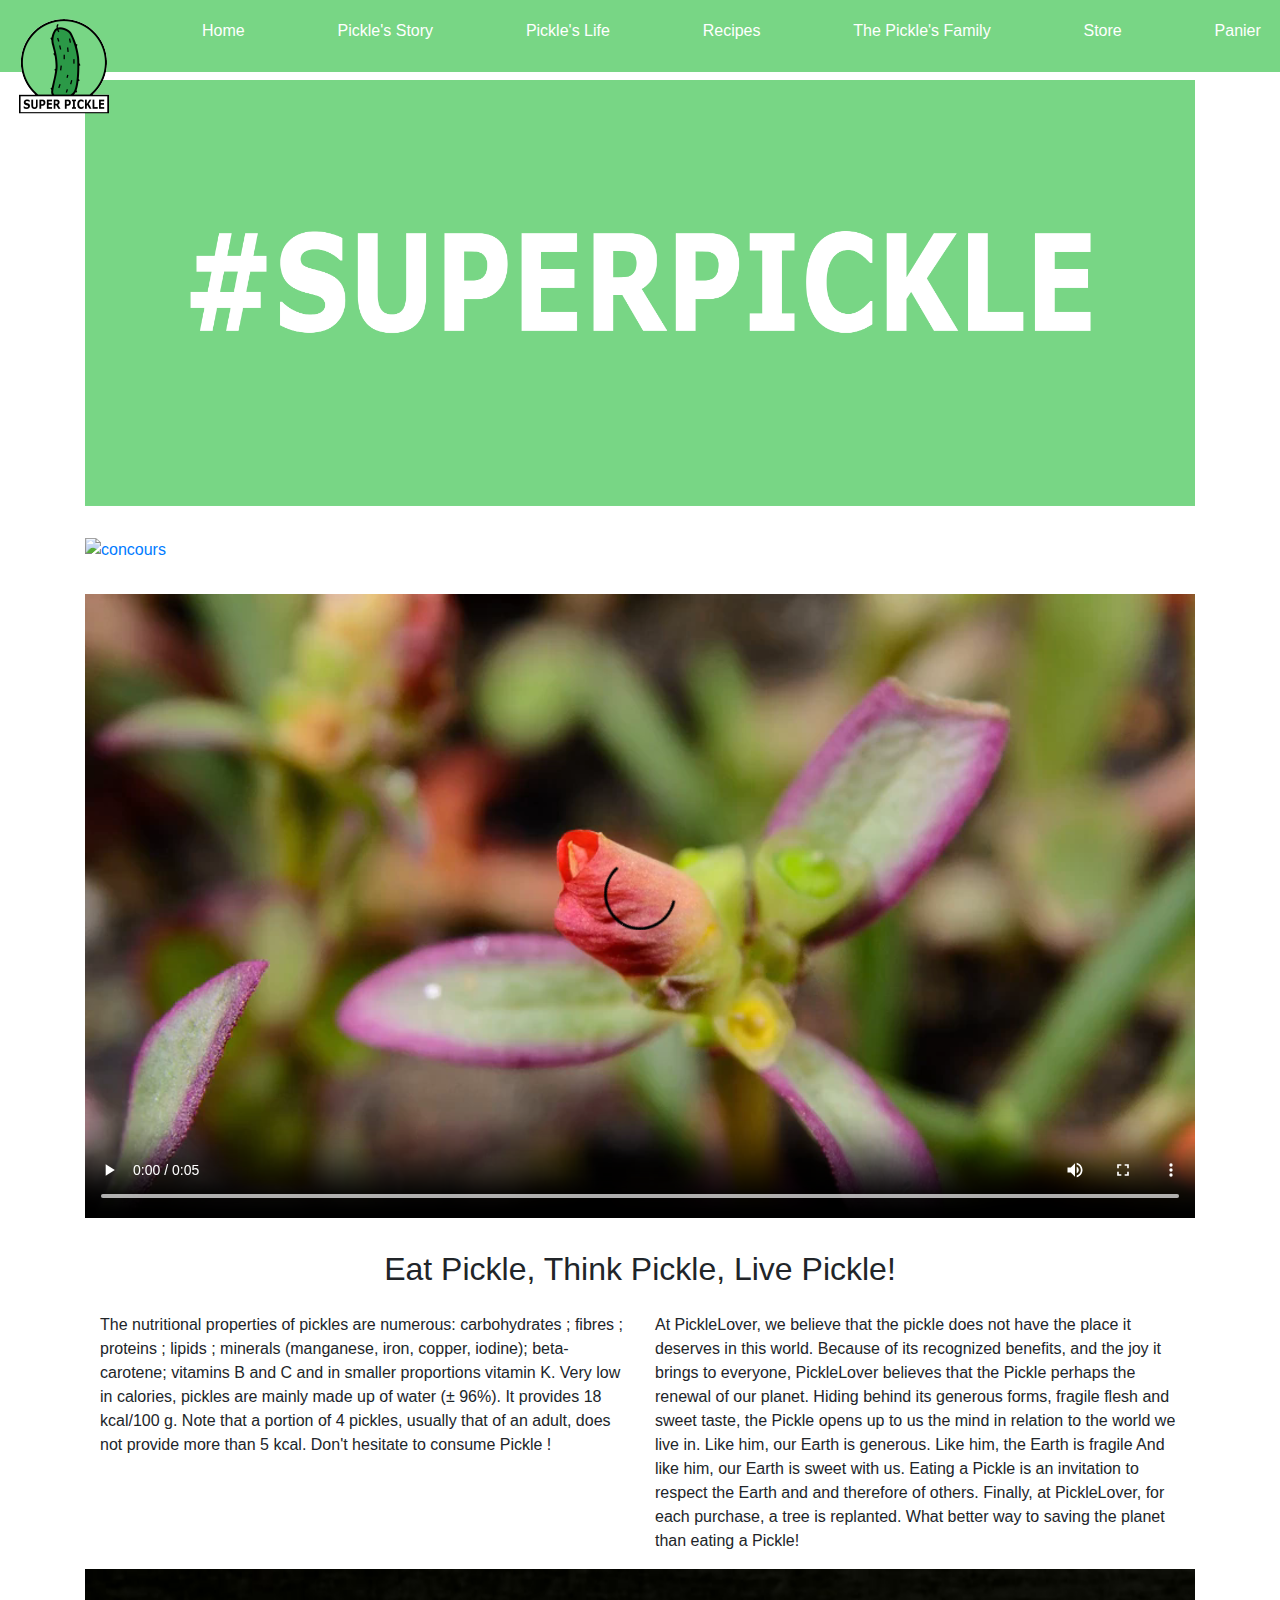
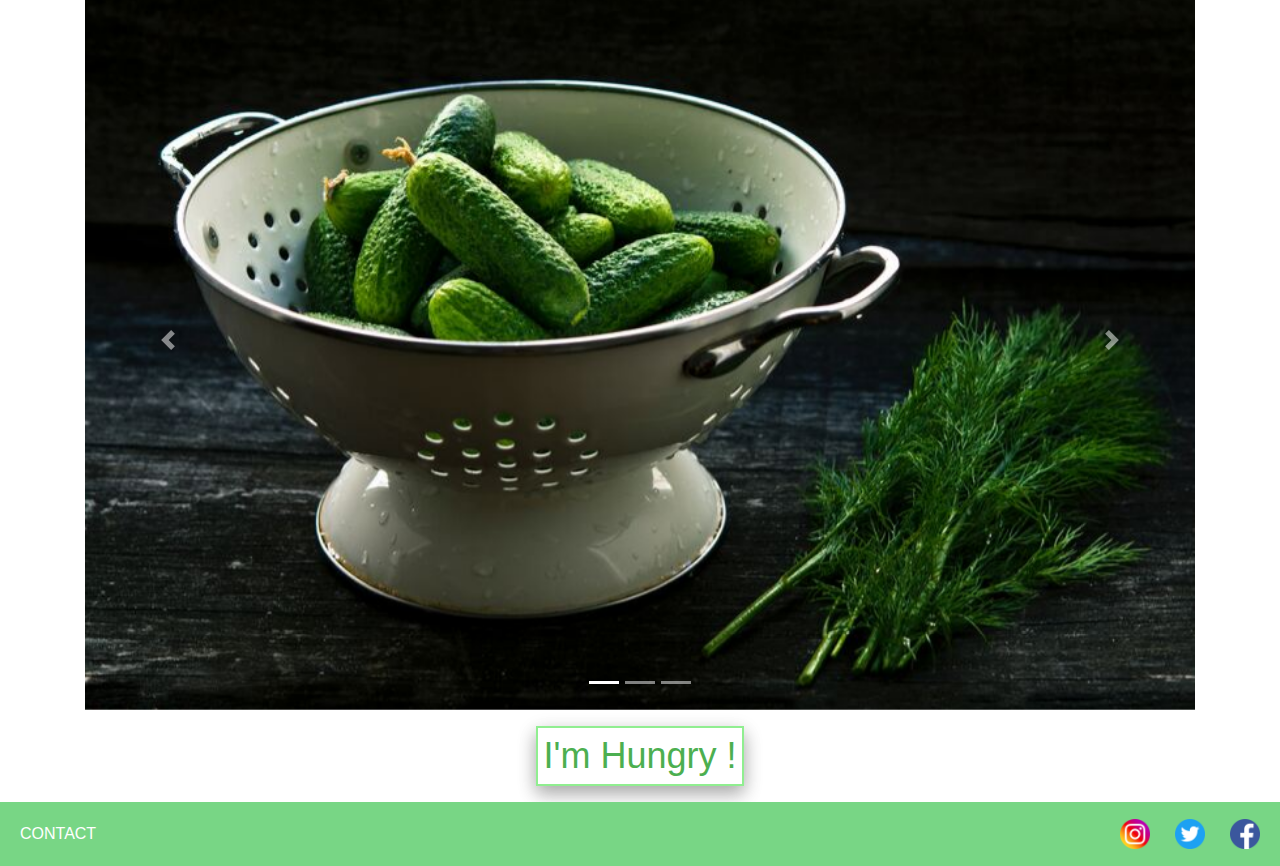
==== commit bc1b8d3f: "modif anglais" ====
--- a/index.html
+++ b/index.html
@@ -82,58 +82,57 @@
 
 
 <section class="container">
-    <img src="img/superpicklebaniere.png" alt="#supergreen" class="widthSuperGreen">
+  <img src="img/superpicklebaniere.png" alt="#supergreen" class="widthSuperGreen">
 
-    <article>
-        <a href="the_pickles_family.html#concoursFamily"><img src="img/BandeauConcoursHome.png" alt="concours"
-                                                              class="imgBandeauHome"></a>
-    </article>
-    <aside>
+<article>
+  <a href="the_pickles_family.html#concoursFamily" ><img src="img/bandeaufinal.jpg" alt="concours" class="imgBandeauHome" ></a>
+</article>
+<aside>
 
-        <video controls width="100%">
+    <video controls width="100%">
 
-            <source src="img/flower.webm"
-                    type="video/webm">
-        </video>
-    </aside>
-    <aside>
-        <h2 class="container text-center  marginTextCenterHome">
-            Mangez Pickle, Pensez Pickle, Vivez Pickle !!
-        </h2>
-    </aside>
-    <section class="container">
-        <div class="row">
-            <div class="col-md">
-                <p>
-                    Les propriétés nutritives du cornichon sont nombreuses :
+        <source src="img/flower.webm"
+                type="video/webm">    
+    </video>
+</aside>
+<aside>
+  <h2 class="container text-center  marginTextCenterHome">
+    Eat Pickle, Think Pickle, Live Pickle!
+  </h2>
+</aside>
+<section class="container">
+  <div class="row">
+  <div class="col-md">
+    <p>
+        The nutritional properties of pickles are numerous:
 
-                    glucides ;
+                    carbohydrates ;
                     fibres ;
-                    protéines ;
-                    lipides ;
-                    minéraux (manganèse, fer, cuivre, iode) ;
-                    bêta-carotène ;
-                    vitamines B et C et en moindres proportions la vitamine K.
-                    Très peu calorique, le cornichon est majoritairement composé d’eau (± 96 %).
-                    Il apporte 18 kcal/100 g. À noter qu’une portion de 4 cornichons, généralement celle d’un adulte,
-                    n’apporte pas plus de 5 kcal.
-                    N'hesitez plus a consommer Pickle !
+                    proteins ;
+                    lipids ;
+                    minerals (manganese, iron, copper, iodine);
+                    beta-carotene;
+                    vitamins B and C and in smaller proportions vitamin K.
+                    Very low in calories, pickles are mainly made up of water (± 96%).
+                    It provides 18 kcal/100 g. Note that a portion of 4 pickles, usually that of an adult,
+                    does not provide more than 5 kcal.
+                    Don't hesitate to consume Pickle !
                 </p>
             </div>
             <div class="col-md">
                 <p>
-                    Chez PickleLover, nous pensons que le pickle n'a pas la place qu'il mérite dans ce monde.
-                    De part ses bienfaits reconnus, et la joie qu'il apporte a chacun, PickleLover pense que le Pickle
-                    peut etre le renouveau de notre planete.
-                    Se cachant sous ses formes généreuse, sa chair fragile et son goût doux, le Pickle nous ouvre
-                    l'esprit
-                    par rapport au monde ou nous vivons. Comme lui, notre Terre est genereuse. Comme lui, la Terre est
+                    At PickleLover, we believe that the pickle does not have the place it deserves in this world.
+                    Because of its recognized benefits, and the joy it brings to everyone, PickleLover believes that the Pickle
+                    perhaps the renewal of our planet.
+                    Hiding behind its generous forms, fragile flesh and sweet taste, the Pickle opens up to us
+                    the mind
+                    in relation to the world we live in. Like him, our Earth is generous. Like him, the Earth is
                     fragile
-                    Et comme lui, notre Terre est douce avec nous. Mangez un Pickle c'est une invitation au respect de
-                    la Terre et
-                    donc d'autrui.
-                    Pour finir, chez PickleLover, pour chaque achat, un arbre est replanté. Quel meilleur moyen de
-                    sauver la planete que de manger un Pickle !
+                    And like him, our Earth is sweet with us. Eating a Pickle is an invitation to respect
+                    the Earth and
+                    and therefore of others.
+                    Finally, at PickleLover, for each purchase, a tree is replanted. What better way to
+                    saving the planet than eating a Pickle!
                 </p>
             </div>
         </div>
@@ -155,10 +154,10 @@
                 <img class="d-block w-100" src="img/pickles1.jpg" alt="First slide">
             </div>
             <div class="carousel-item">
-                <img class="d-block w-100" src="img/pickles1.jpg" alt="Second slide">
+                <img class="d-block w-100" src="img/patrick-selin-IHEjVOz1fSI-unsplash.jpg" alt="Second slide">
             </div>
             <div class="carousel-item">
-                <img class="d-block w-100" src="img/pickles1.jpg" alt="Third slide">
+                <img class="d-block w-100" src="img/jez-timms-6JQMjhqpVhE-unsplash.jpg" alt="Third slide">
             </div>
         </div>
         <a class="carousel-control-prev" href="#carouselExampleIndicators" role="button" data-slide="prev">
--- a/style.css
+++ b/style.css
@@ -82,6 +82,14 @@
     margin-left: 25px;
 }
 
+.titreRecipes{
+    text-align: center;
+}
+
+
+
+
+
 /* Mobile Styles */
 @media only screen and (max-width: 768px) {
 
@@ -338,6 +346,7 @@
 
 .groupePickle {
     width: 100%;
+    margin-bottom: 32px;
 }
 
 .marginPickleStory {
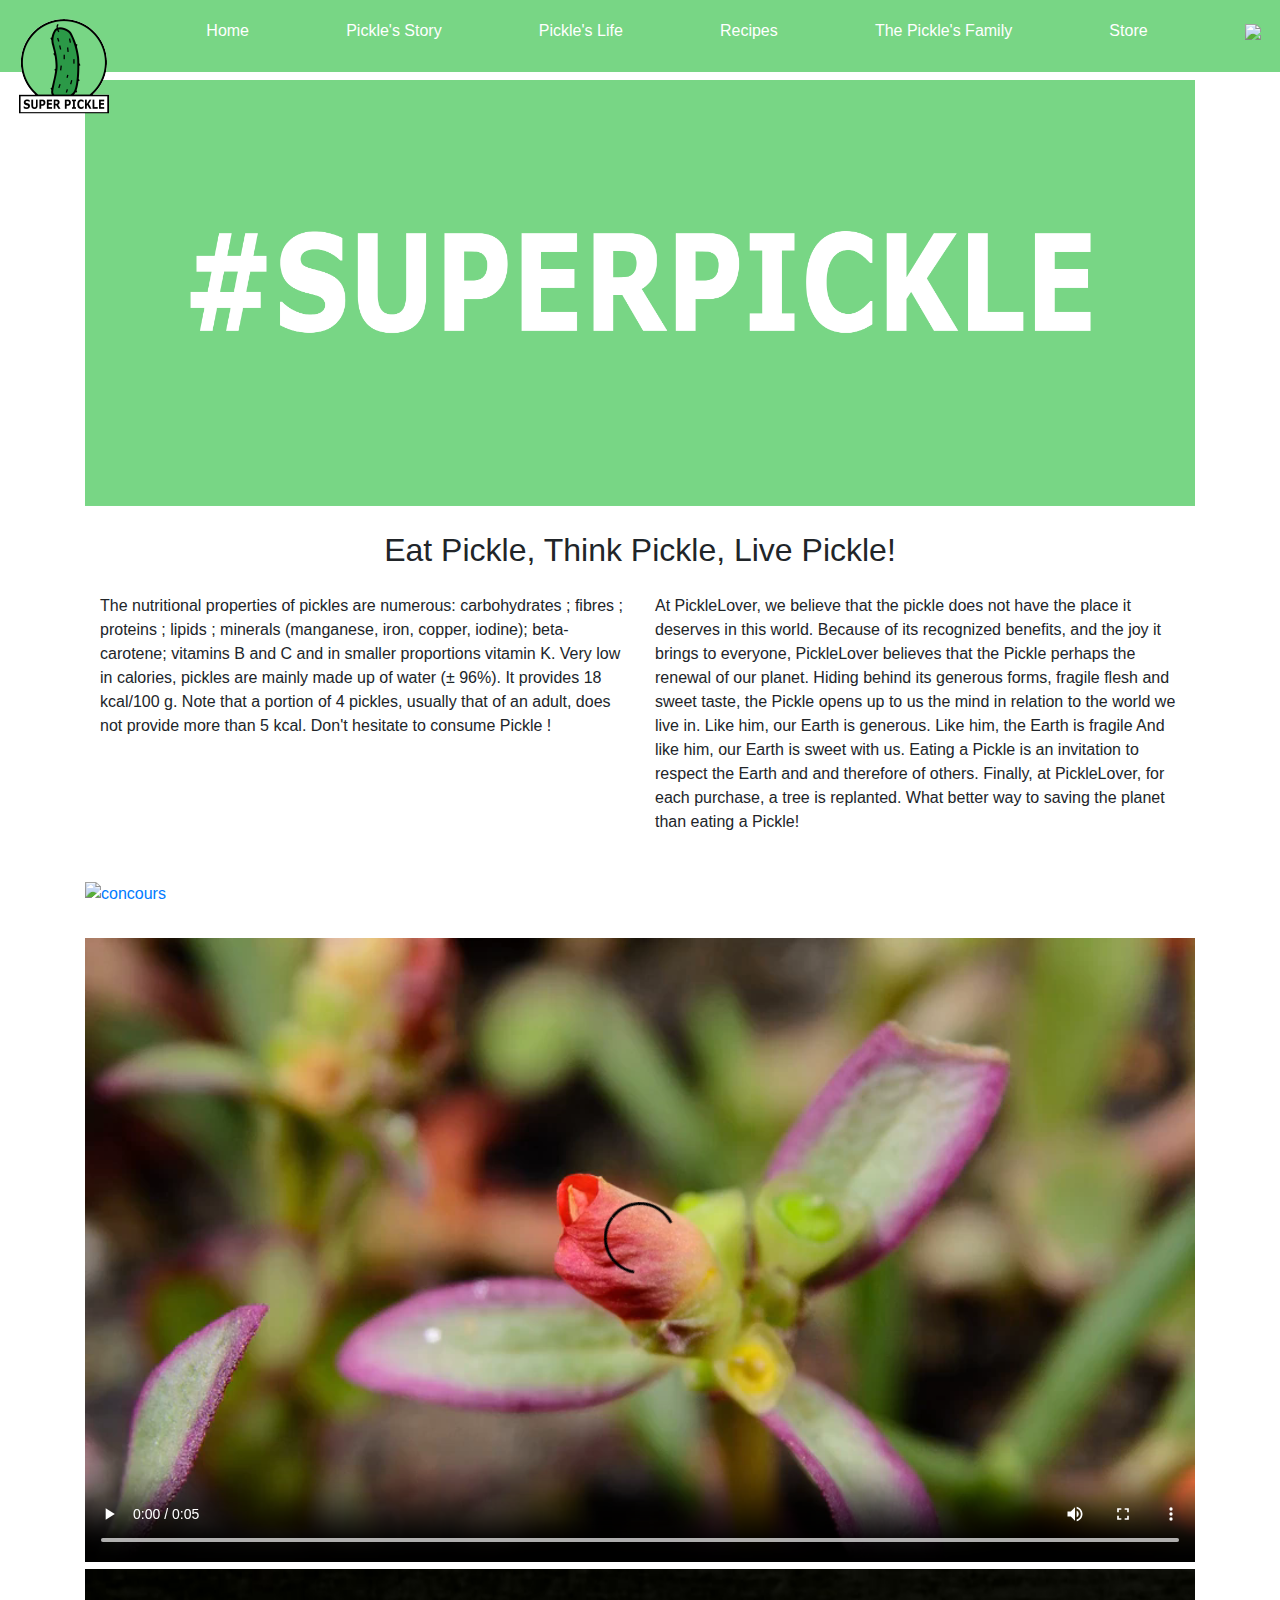
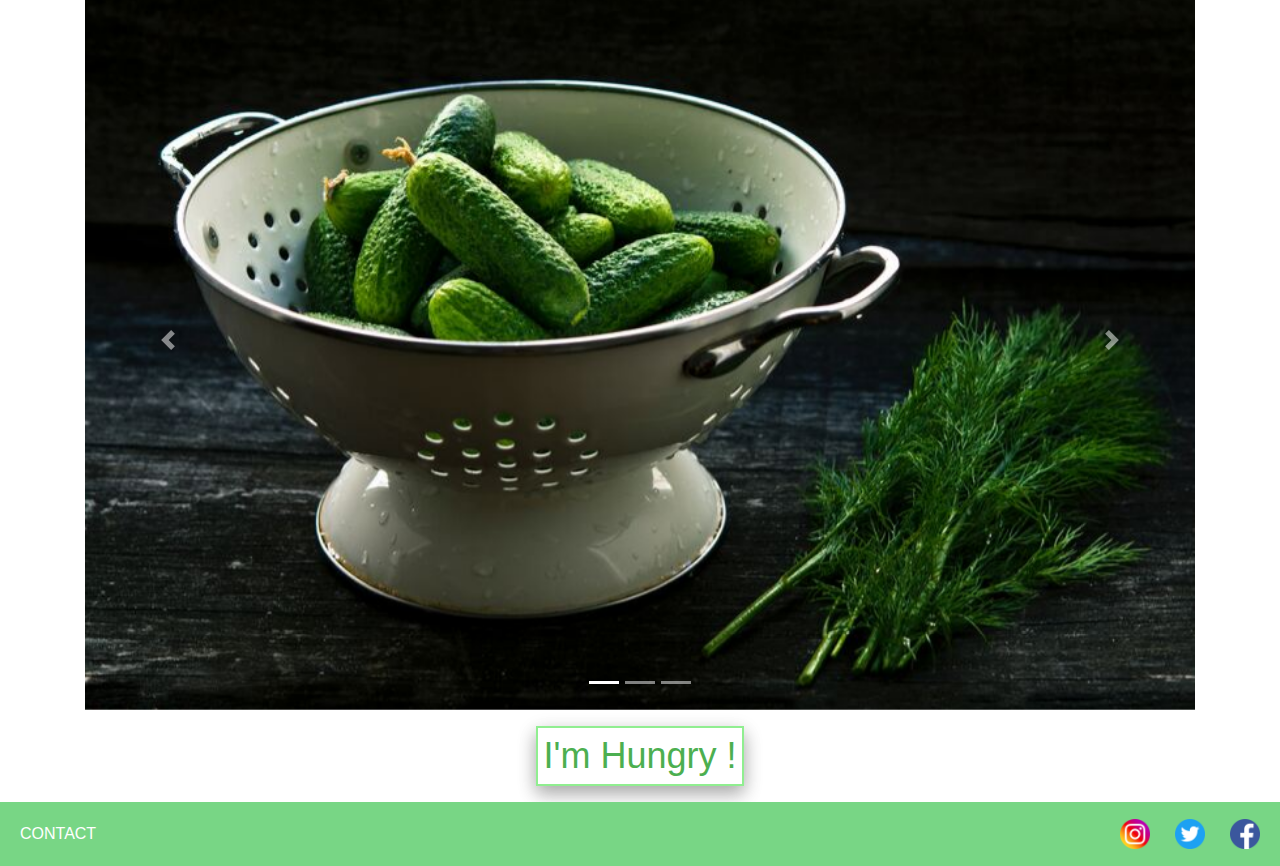
==== commit 17a8168b: "derniere_modif" ====
--- a/index.html
+++ b/index.html
@@ -57,7 +57,7 @@
                     <a class="nav-link" href="store.html">Store</a>
                 </li>
                 <li class="nav-item">
-                    <a class="nav-link" href="index.html">Panier</a>
+                    <a class="nav-link" href="index.html"><img src="img/shopping_bag.png" width="30"/></a>
                 </li>
             </ul>
         </div>
@@ -75,7 +75,7 @@
             <li><a href="recipes.html" class="home">Recipes</a></li>
             <li><a href="the_pickles_family.html" class="home">The Pickle's Family</a></li>
             <li><a href="store.html" class="home">Store</a></li>
-            <li><a href="index.html" class="home">Panier</a></li>
+            <li><a href="index.html" class="home"><img src="img/shopping_bag.png" width="30"/></a></li>
         </ul>
     </nav>
 </header>
@@ -83,6 +83,55 @@
 
 <section class="container">
   <img src="img/superpicklebaniere.png" alt="#supergreen" class="widthSuperGreen">
+
+
+  <aside>
+    <h2 class="container text-center  marginTextCenterHome">
+      Eat Pickle, Think Pickle, Live Pickle!
+    </h2>
+  </aside>
+  <section class="container">
+    <div class="row">
+    <div class="col-md">
+      <p>
+          The nutritional properties of pickles are numerous:
+  
+                      carbohydrates ;
+                      fibres ;
+                      proteins ;
+                      lipids ;
+                      minerals (manganese, iron, copper, iodine);
+                      beta-carotene;
+                      vitamins B and C and in smaller proportions vitamin K.
+                      Very low in calories, pickles are mainly made up of water (± 96%).
+                      It provides 18 kcal/100 g. Note that a portion of 4 pickles, usually that of an adult,
+                      does not provide more than 5 kcal.
+                      Don't hesitate to consume Pickle !
+                  </p>
+              </div>
+              <div class="col-md">
+                  <p>
+                      At PickleLover, we believe that the pickle does not have the place it deserves in this world.
+                      Because of its recognized benefits, and the joy it brings to everyone, PickleLover believes that the Pickle
+                      perhaps the renewal of our planet.
+                      Hiding behind its generous forms, fragile flesh and sweet taste, the Pickle opens up to us
+                      the mind
+                      in relation to the world we live in. Like him, our Earth is generous. Like him, the Earth is
+                      fragile
+                      And like him, our Earth is sweet with us. Eating a Pickle is an invitation to respect
+                      the Earth and
+                      and therefore of others.
+                      Finally, at PickleLover, for each purchase, a tree is replanted. What better way to
+                      saving the planet than eating a Pickle!
+                  </p>
+              </div>
+          </div>
+      </section>
+  
+
+
+
+
 
 <article>
   <a href="the_pickles_family.html#concoursFamily" ><img src="img/bandeaufinal.jpg" alt="concours" class="imgBandeauHome" ></a>
@@ -95,48 +144,6 @@
                 type="video/webm">    
     </video>
 </aside>
-<aside>
-  <h2 class="container text-center  marginTextCenterHome">
-    Eat Pickle, Think Pickle, Live Pickle!
-  </h2>
-</aside>
-<section class="container">
-  <div class="row">
-  <div class="col-md">
-    <p>
-        The nutritional properties of pickles are numerous:
-
-                    carbohydrates ;
-                    fibres ;
-                    proteins ;
-                    lipids ;
-                    minerals (manganese, iron, copper, iodine);
-                    beta-carotene;
-                    vitamins B and C and in smaller proportions vitamin K.
-                    Very low in calories, pickles are mainly made up of water (± 96%).
-                    It provides 18 kcal/100 g. Note that a portion of 4 pickles, usually that of an adult,
-                    does not provide more than 5 kcal.
-                    Don't hesitate to consume Pickle !
-                </p>
-            </div>
-            <div class="col-md">
-                <p>
-                    At PickleLover, we believe that the pickle does not have the place it deserves in this world.
-                    Because of its recognized benefits, and the joy it brings to everyone, PickleLover believes that the Pickle
-                    perhaps the renewal of our planet.
-                    Hiding behind its generous forms, fragile flesh and sweet taste, the Pickle opens up to us
-                    the mind
-                    in relation to the world we live in. Like him, our Earth is generous. Like him, the Earth is
-                    fragile
-                    And like him, our Earth is sweet with us. Eating a Pickle is an invitation to respect
-                    the Earth and
-                    and therefore of others.
-                    Finally, at PickleLover, for each purchase, a tree is replanted. What better way to
-                    saving the planet than eating a Pickle!
-                </p>
-            </div>
-        </div>
-    </section>
 
 
 </section>
--- a/style.css
+++ b/style.css
@@ -336,7 +336,7 @@
 
 .reverseParagraphePickleStory {
     align-self: center;
-    color: antiquewhite;
+    color: rgb(255, 255, 255);
 }
 
 .paragraphePickleStory {
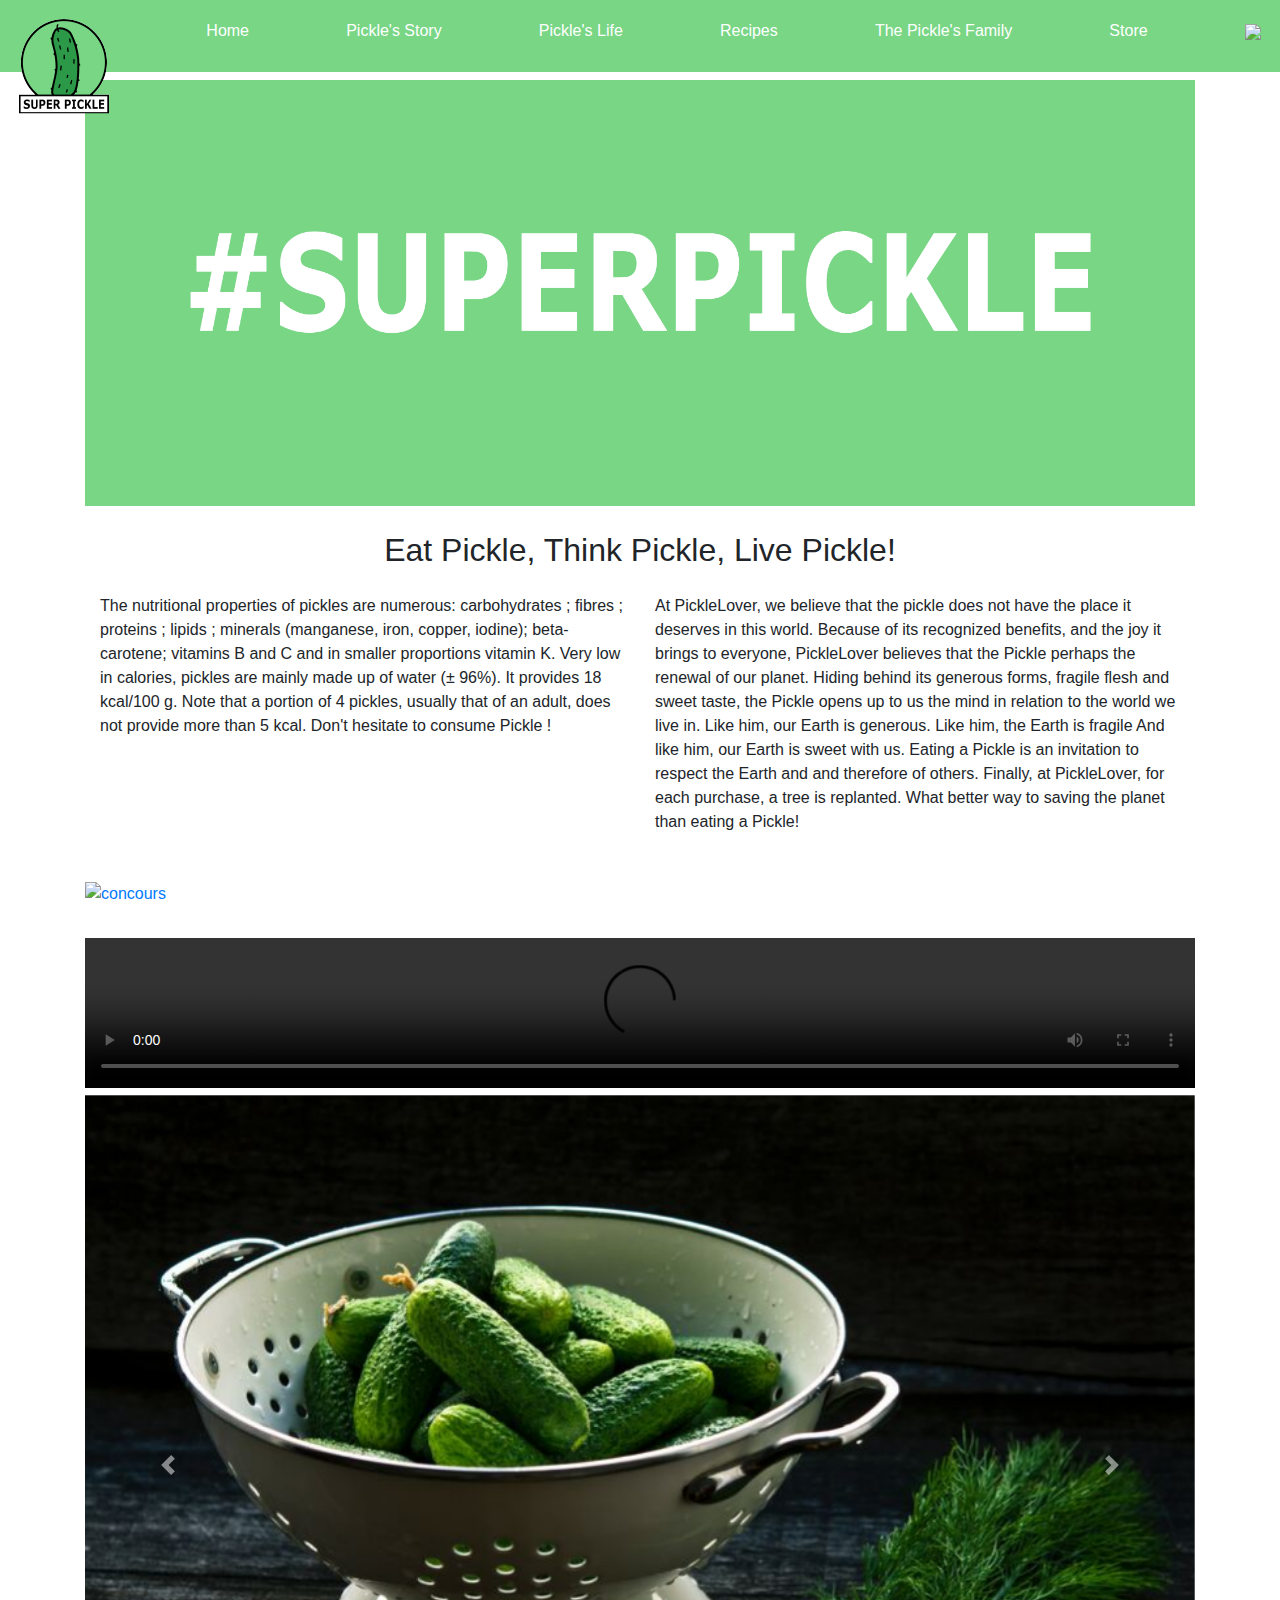
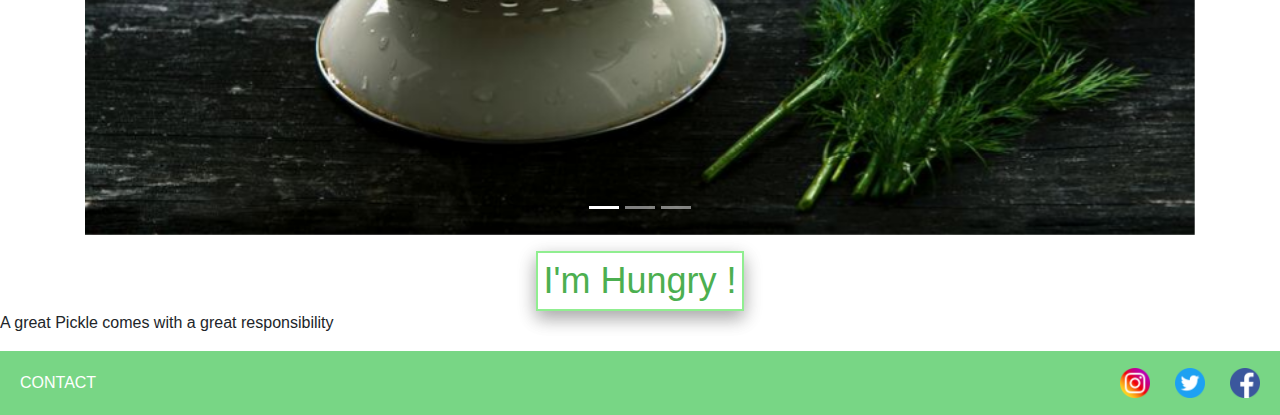
==== commit 7e48c6e4: "Merge branch 'master' into Merge-final-master" ====
--- a/index.html
+++ b/index.html
@@ -140,7 +140,7 @@
 
     <video controls width="100%">
 
-        <source src="img/flower.webm"
+        <source src="img/fleur.webm"
                 type="video/webm">    
     </video>
 </aside>
@@ -178,6 +178,9 @@
     </div>
     <button onclick="window.location.href = 'recipes.html';" class="button">I'm Hungry !</button>
 </section>
+<aside class="texterigolo">
+    <p>A great Pickle comes with a great responsibility</p>
+</aside>
 
 <footer class="page-footer">
     <div class=" pickles-footer mt-3">
--- a/style.css
+++ b/style.css
@@ -8,6 +8,23 @@
     justify-content: space-around;
 }
 
+.store_main_photo{
+    background-image: url("img/Webp.net-resizeimage.jpg");
+    color: white;
+    background-size: cover;
+    background-position: center;
+    height: 25vh;
+    width: 100%;
+    font-size: 24px;
+    text-align: center;
+}
+
+.store_main_photo p {
+    margin: auto;
+    position: relative;
+    top: 50%;
+    transform: translateY(-50%)
+}
 .photo_text{
     text-align: center;
     margin: 15px;
@@ -21,7 +38,7 @@
 
 .img_store{
     width: 100%;
-    height: 300px;
+    height: 300px!important;
     object-fit: contain;
     border: 4px solid lightgreen;
 }
@@ -331,7 +348,7 @@
 /* pickle_story */
 .reverseColumnPickleStory {
     flex-direction: row-reverse;
-    background-color: #60BA68;
+    background-color:#78d685;
 }
 
 .reverseParagraphePickleStory {
@@ -341,8 +358,9 @@
 
 .paragraphePickleStory {
     align-self: center;
-    color: #60BA68;
-}
+    color: #78d685;
+}
+
 
 .groupePickle {
     width: 100%;
@@ -402,7 +420,7 @@
     height: auto;
   }
 .concoursPickleFamily{
-    background-color: #60BA68;
+    background-color: #78d685;
     margin-top: 10px;
 }
 .paragrapheConcoursPickleFamily{
@@ -419,15 +437,18 @@
     height: auto;
   }
 .concoursPickleFamily{
-    background-color: #60BA68;
+    background-color: #78d685;
     margin-top: 10px;
 }
 .paragrapheConcoursPickleFamily{
     padding-top: 2.3rem;
     padding-bottom: 2.3rem;
     text-align: justify;
-}
-
+    color:#ffffff;
+}
+.parrainage{
+    color:#78d685;
+}
 
 
 
